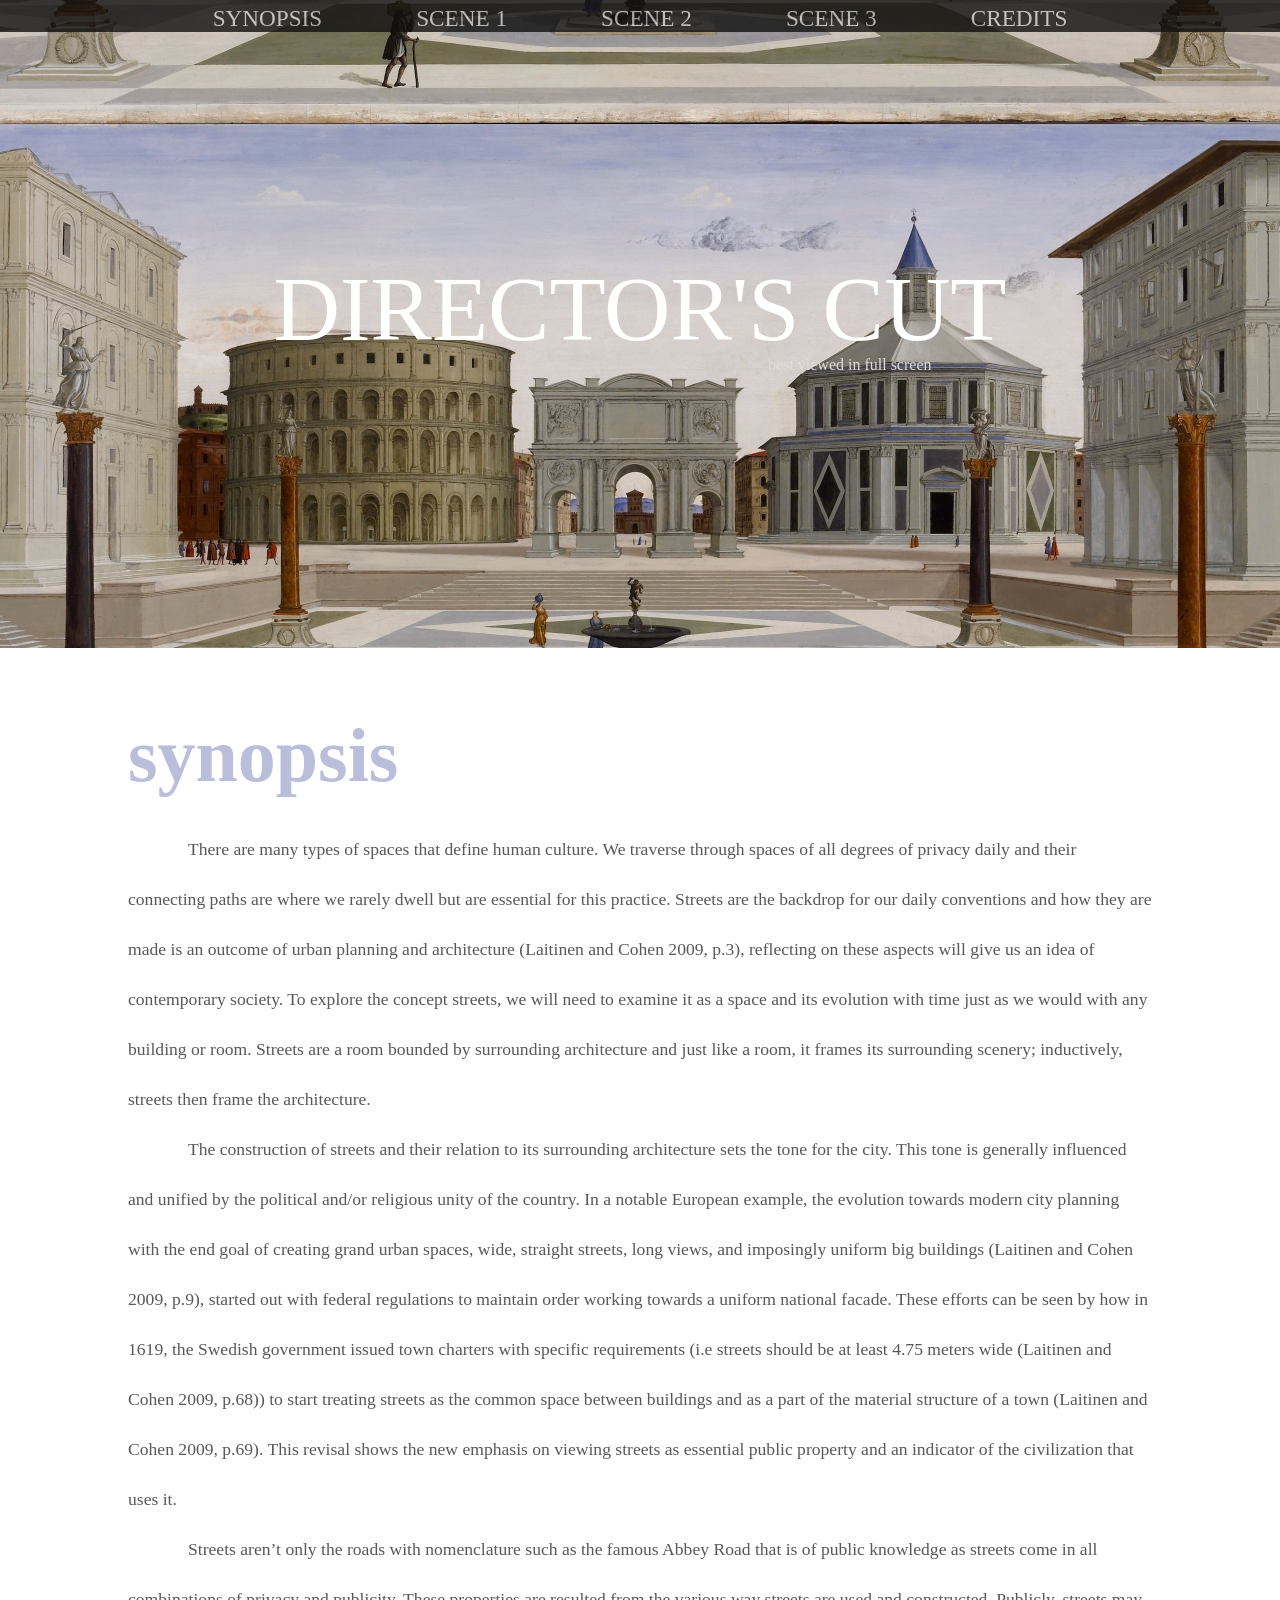
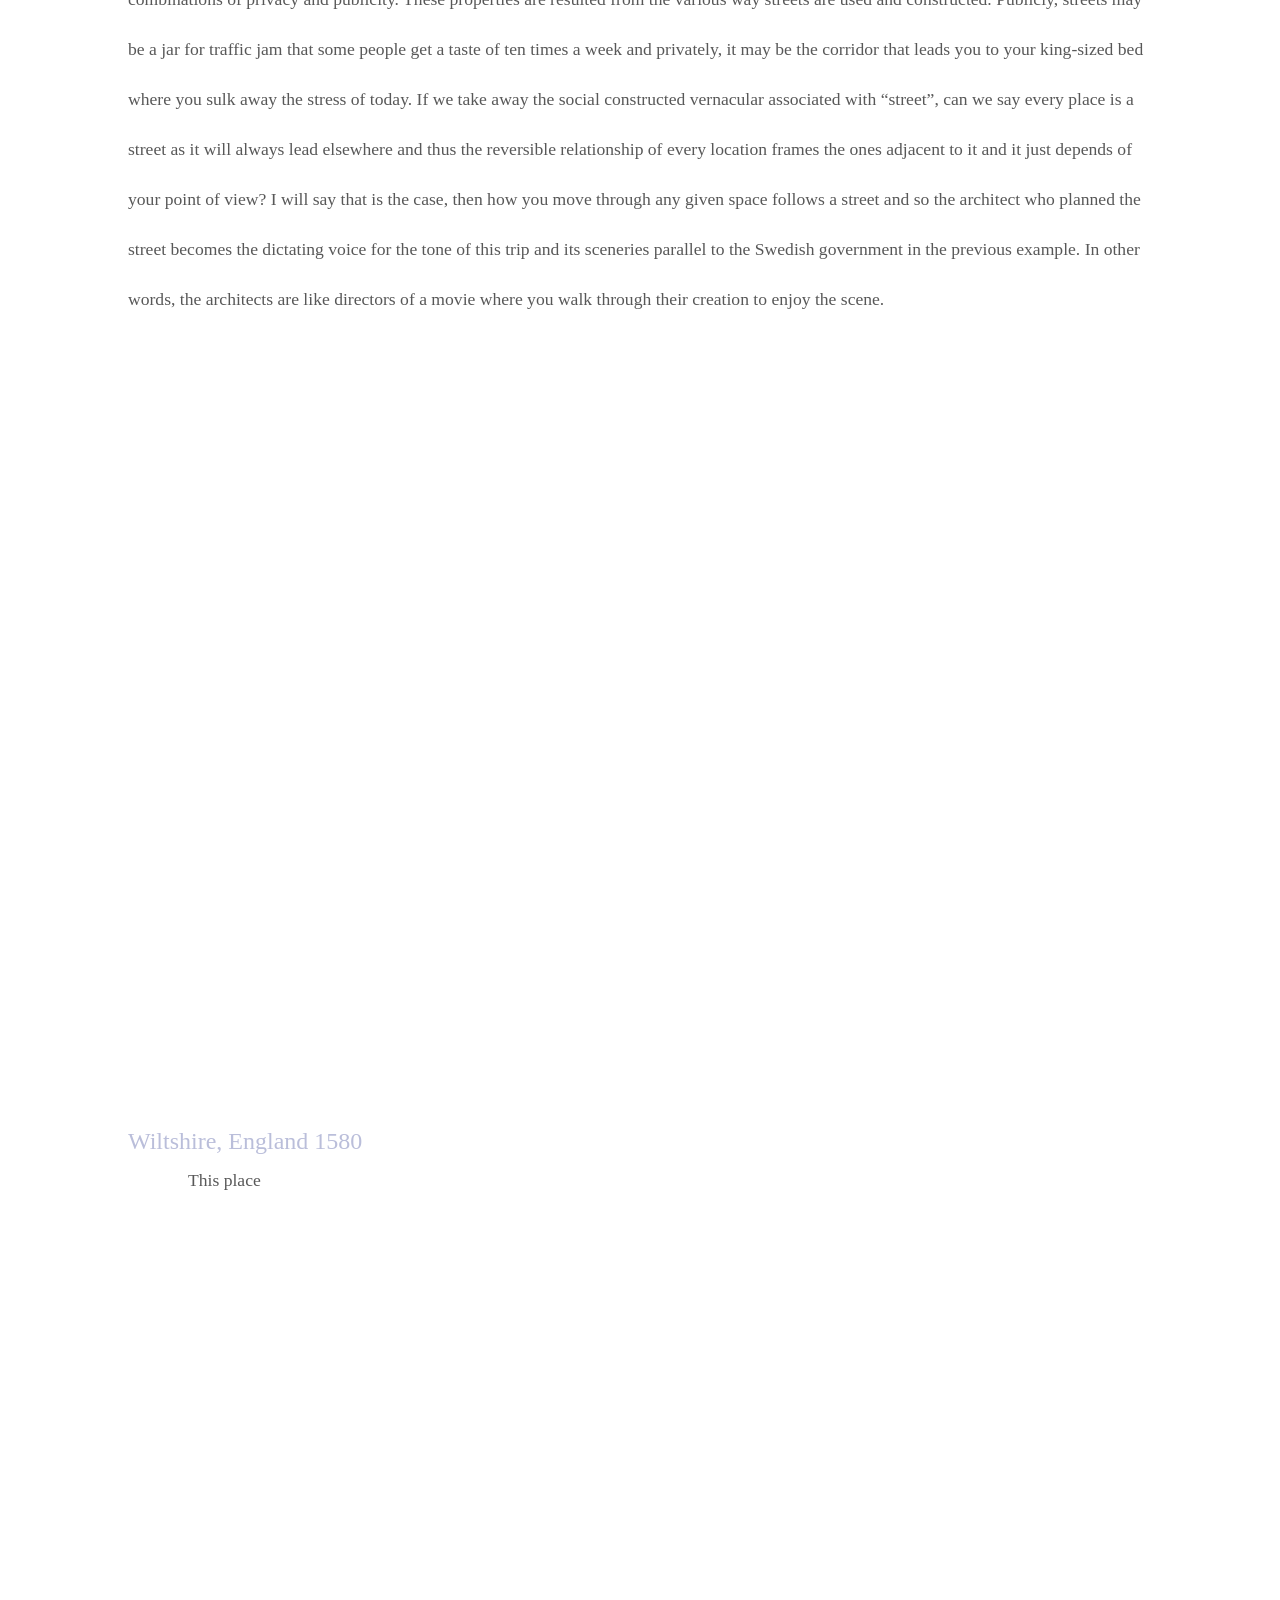
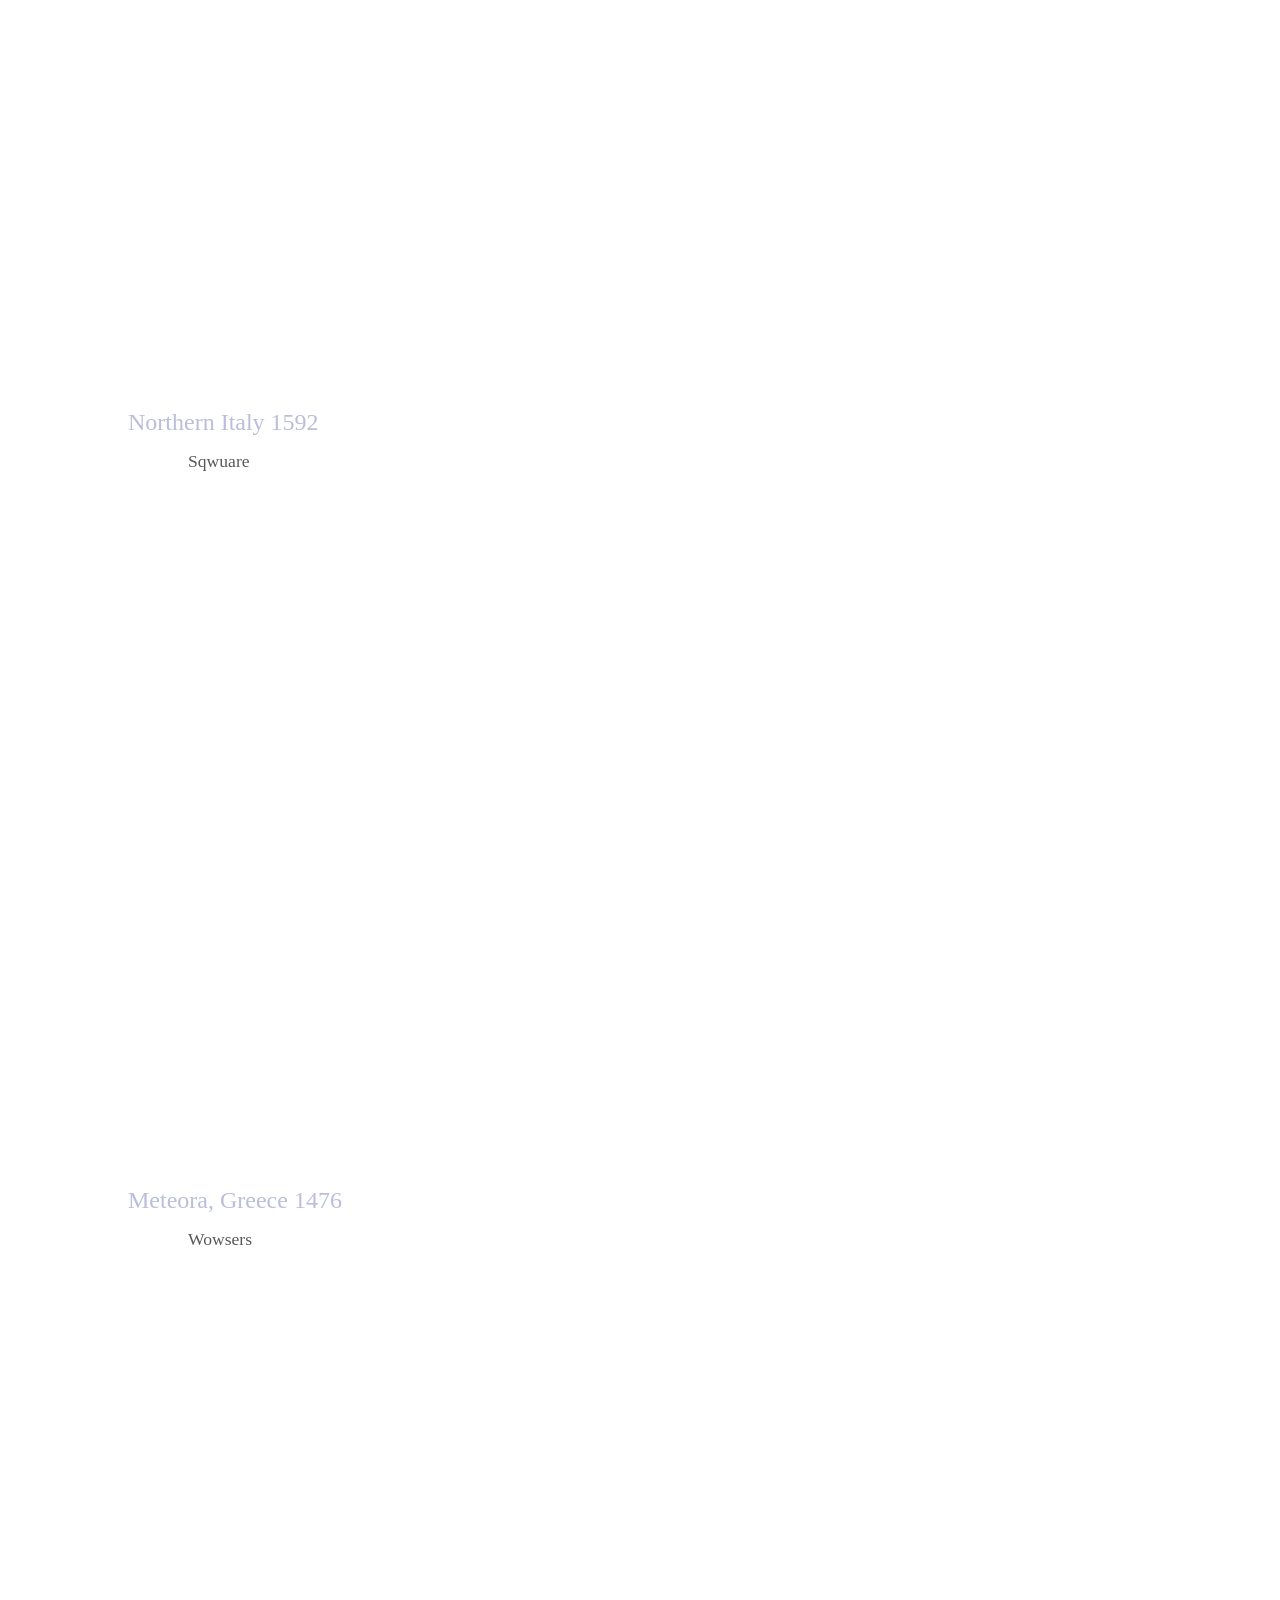
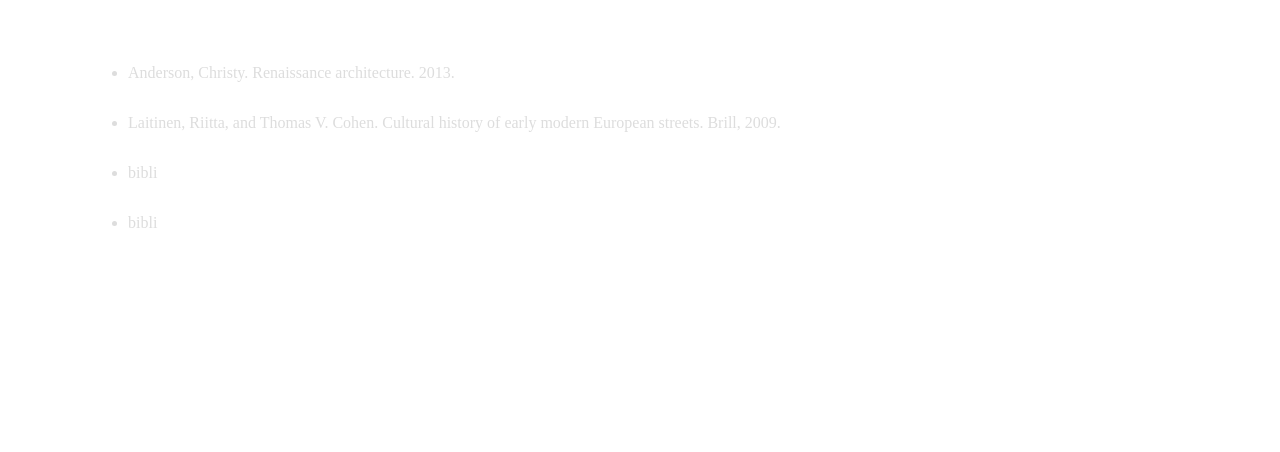
==== index.html @ 39300da4 "name change" ====
<!doctype html>

<html lang="en">
    <head>
        <title>Stops Along The Way</title>
        
        <meta charset="utf-8">
        <meta name="description" content="A look at the paths renaissance people walked.">
        <meta name="author" content="Yida Zhang">
        <link rel="stylesheet" href="nika.css">
            
    </head>
    
    
    <body>
        
        <div id="stops">
            <nav id="main_nav">
                <ul>
                    <li><a href="#about">synopsis</a></li>
                    <li><a href="#longleat">scene 1</a></li>
                    <li><a href="#rotonda">scene 2</a></li>
                    <li><a href="#holy">scene 3</a></li>
                    <li><a href="#bib">credits</a></li>
                </ul>
            </nav>
            <section class = "parallax">
                <div class="parallax-inner">
                    
                    <div class ="box">
                    <div class="hov">
                    <p5>Director's cut<br />yida zhang</p5>
                    </div>
                    </div>
                   
                    <p3>best viewed in full screen</p3>
                </div>
            </section>
            <div id="about">
                <h2 class="header">synopsis</h2>
                <p>There are many types of spaces that define human culture. We traverse through spaces of all degrees of privacy daily and their connecting paths are where we rarely dwell but are essential for this practice. Streets are the backdrop for our daily conventions and how they are made is an outcome of urban planning and architecture (Laitinen and Cohen 2009, p.3), reflecting on these aspects will give us an idea of contemporary society. To explore the concept streets, we will need to examine it as a space and its evolution with time just as we would with any building or room. Streets are a room bounded by surrounding architecture and just like a room, it frames its surrounding scenery; inductively, streets then frame the architecture. </p><p>The construction of streets and their relation to its surrounding architecture sets the tone for the city. This tone is generally influenced and unified by the political and/or religious unity of the country. In a notable European example, the evolution towards modern city planning with the end goal of creating grand urban spaces, wide, straight streets, long views, and imposingly uniform big buildings (Laitinen and Cohen 2009, p.9), started out with federal regulations to maintain order working towards a uniform national facade. These efforts can be seen by how in 1619, the Swedish government issued town charters with specific requirements (i.e streets should be at least 4.75 meters wide (Laitinen and Cohen 2009, p.68)) to start treating streets as the common space between buildings and as a part of the material structure of a town (Laitinen and Cohen 2009, p.69). This revisal shows the new emphasis on viewing streets as essential public property and an indicator of the civilization that uses it. </p><p>Streets aren’t only the roads with nomenclature such as the famous Abbey Road that is of public knowledge as streets come in all combinations of privacy and publicity. These properties are resulted from the various way streets are used and constructed. Publicly, streets may be a jar for traffic jam that some people get a taste of ten times a week and privately, it may be the corridor that leads you to your king-sized bed where you sulk away the stress of today. If we take away the social constructed vernacular associated with “street”, can we say every place is a street as it will always lead elsewhere and thus the reversible relationship of every location frames the ones adjacent to it and it just depends of your point of view? I will say that is the case, then how you move through any given space follows a street and so the architect who planned the street becomes the dictating voice for the tone of this trip and its sceneries parallel to the Swedish government in the previous example. In other words, the architects are like directors of a movie where you walk through their creation to enjoy the scene. </p>
            </div>
            
            <div id="longleat">
                <section class = "parallax2">
                    <div class="parallax-inner2">
                        
                        <h3>Longleat House</h3>
                    </div>
                </section>
                <div class="longleat">
                    <p2>Wiltshire, England 1580</p2>
                    <p>This place</p>
                    </div>
            </div>
            
            <div id="rotonda">
            <section class = "parallax3">
                <div class="parallax-inner3">
                    
                    <h5>Villa Capra La Rotanda</h5>
                </div>
            </section>
            <div class="rotonda">
                <p2>Northern Italy 1592</p2>
                <p>Sqwuare</p>
                </div>
            </div>
            
            <div id="holy">
                <section class = "parallax4">
                    <div class="parallax-inner4">
                        
                        <h4>Monastery of the Holy Trinity</h4>
                    </div>
                </section>
                <div class="holy">
                <p2>Meteora, Greece 1476</p2>
                <p>Wowsers</p>
                </div>
            </div>
            
            <div id="bib">
            <section class = "parallax5">
                <div class="parallax-inner5">
                    <nav id="bibb">
                    <ul>
                        <li>Anderson, Christy. Renaissance architecture. 2013.</li>
                        <li>Laitinen, Riitta, and Thomas V. Cohen. Cultural history of early modern European streets. Brill, 2009.</li>
                        <li>bibli</li>
                        <li>bibli</li>
                    </ul>
                    </nav>
                    <h6>Bibliography</h6>
                </div>
            </section>
            </div>
            
        </div>
        <script src="js/scripts.js"></script>
    </body>
</html>
---- nika.css ----
*{
    margin:0;
    padding: 0;
    border:0;
}

#main_nav {
    position: fixed;
    text-align:center;
    width: 100%;
}

#main_nav ul{
    width: 100%;
    background-color: #111111;
    opacity: 0.8;
    list-style: none;
    text-align:center;
    padding-top: 5px;
}

#main_nav li{
    display:inline-block;
}

#main_nav a {
    opacity: 0.75;
    font-size: 145%;
    padding: 13px 45px;
    text-align:center;
    text-transform: uppercase;
    width:150px;
    margin: 0 auto 0 auto;
    text-decoration: none;
    color: #FFFFFF;

}

#main_nav a:hover {
    opacity: 1;
    color:#FF0000;
    transition: background-color 0.5s ease;
}
body {
    font-family:"Futura";

}

/*---p---*/
p, p2 {
    padding-left:10%;
    font-size: 150%;
    text-decoration: none;
    font-family:"verdana";
}

p, #bib {
    color: #585858;
    line-height: 50px;
}
p{
    padding-right: 10%;
    font-size: 110%;
    text-indent: 60px;
}
p2{
    color: #BABEDA;
    font-family: "futura";
}
p3{
    position: absolute;
    margin-left: 60%;
    font-family: "verdana";
    color: #DDD;
}

p5{
    text-transform:uppercase;
    font-size:575%;
    color: #FFFFFF;
    letter-spacing:1%;
}


/*---h---*/
h2, h3, h4, h5, h6 {
    padding: 5% 0 2% 10%;
    text-align:left;
    font-size:475%;
    color: #FFFFFF;
    text-transform:lowercase;
    letter-spacing:1%;
    
}
h2{
    color: #BABEDA;
}
h6{
    color: #FFF;
}

/*---body---*/

.longleat, .rotonda, .holy{
    padding-bottom: 10%;
    padding-top: 3%;
}
#about{
    padding-bottom: 10%;
}

/*---help---*/

.box {
    border-top:18%;
    text-align: center;
    height: 100px;
    overflow:hidden;
    
}
.hov {
    transition: transform .3s ease-in-out;
    
}

.hov:hover{
    transform: translate3d(0px, -50%, 0px);
}


/*---bib---*/
#bibb {
    font-size:100%;
    font-family: "verdana";
    color: #DDD;
}
#bibb ul{
    padding-left: 10%;
}

/*---START PARALLAX---*/

.parallax {
    background: url("roads.jpg") fixed center;
}
.parallax-inner {
    padding-top: 20%;
    padding-bottom: 22.8%;
}
/*---END PARALLAX---*/

/*---START PARALLAX2---*/

.parallax2 {
    background: url("long.jpg") fixed center;
}
.parallax-inner2 {
    padding-top: 36%;
}
/*---END PARALLAX2---*/

/*---START PARALLAX3---*/
.parallax3 {
    background: url("rotandax.jpg") fixed center;
}
.parallax-inner3 {
    padding-top: 36%;
}
/*---END PARALLAX3---*/

/*---START PARALLAX4---*/
.parallax4 {
    background: url("holytr.jpg") fixed center;
}
.parallax-inner4 {
    padding-top: 28%;
}
/*---END PARALLAX4---*/

/*---START PARALLAX5---*/

.parallax5 {
    background: url("longleat.jpg") no-repeat fixed center;
    background-size: 100%;
}
.parallax-inner5 {
    padding-top: 20%;
    padding-bottom: 5%;
}
/*---END PARALLAX5---*/
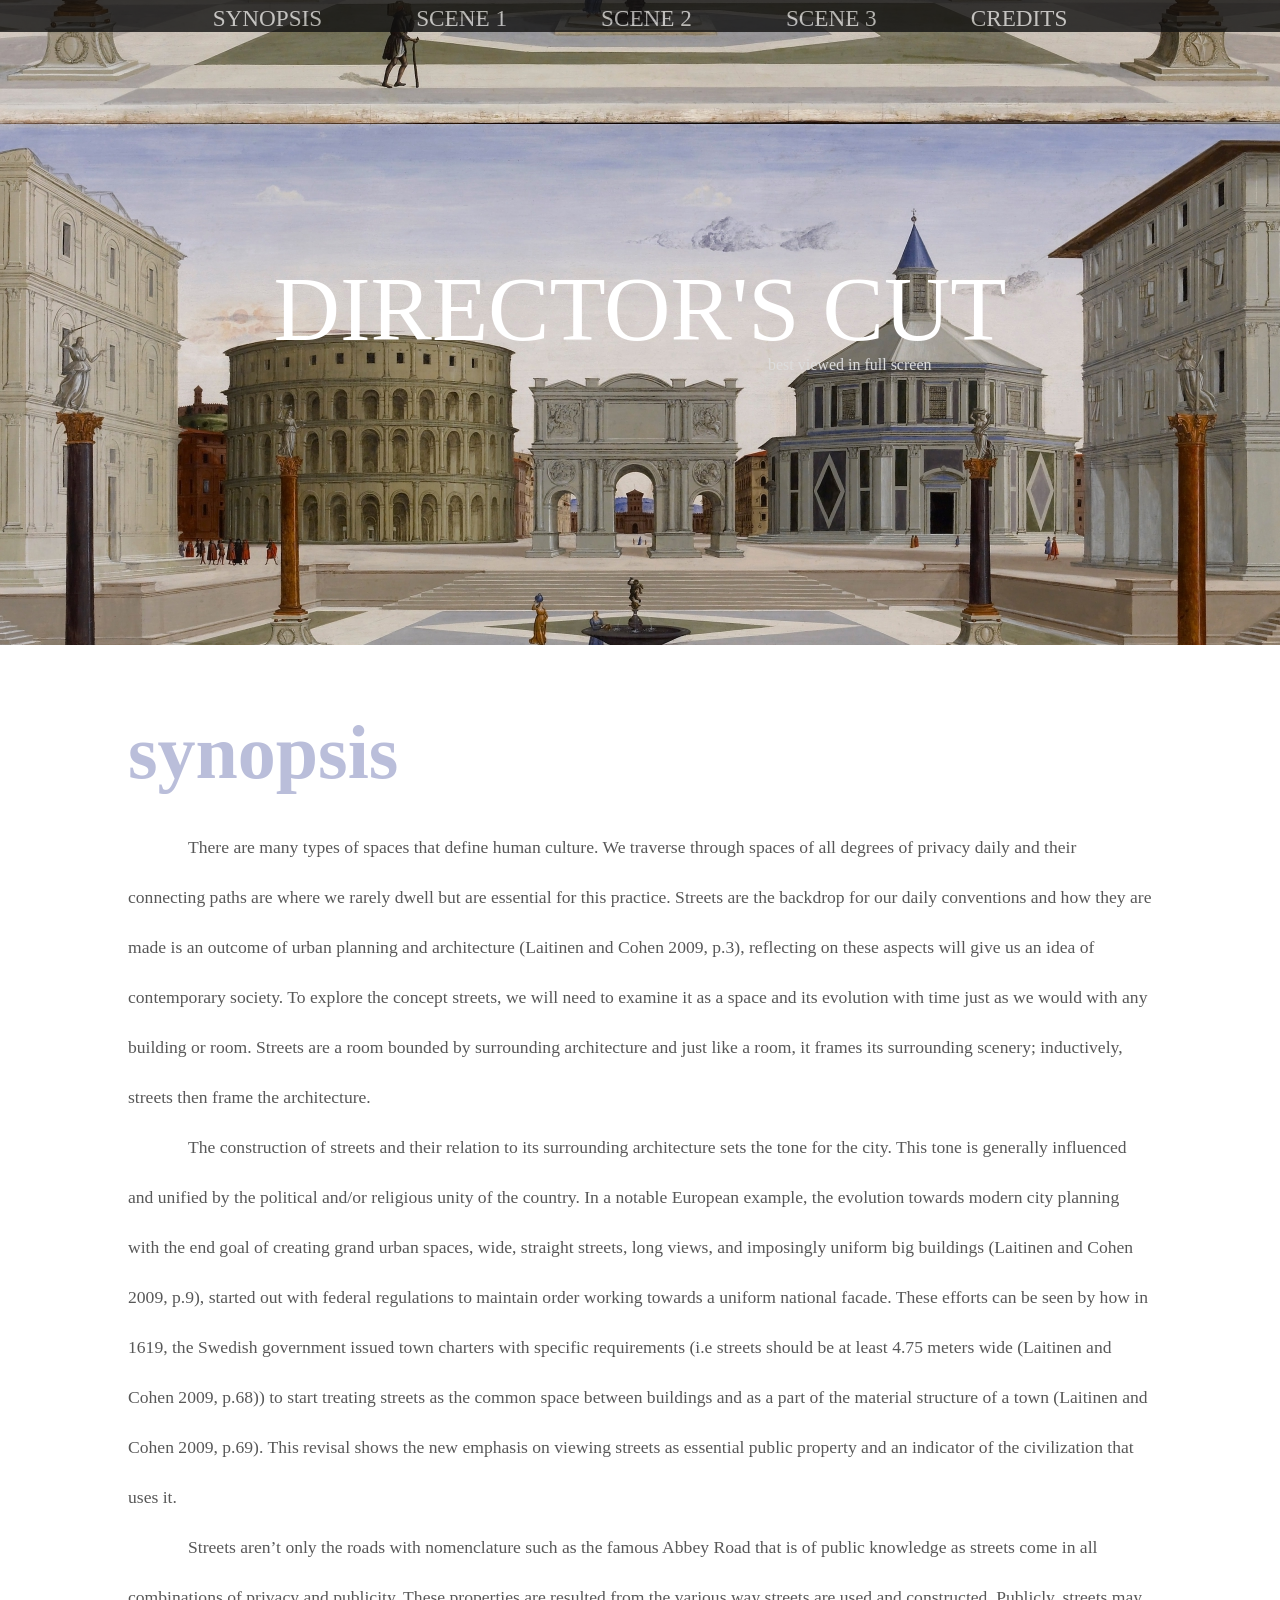
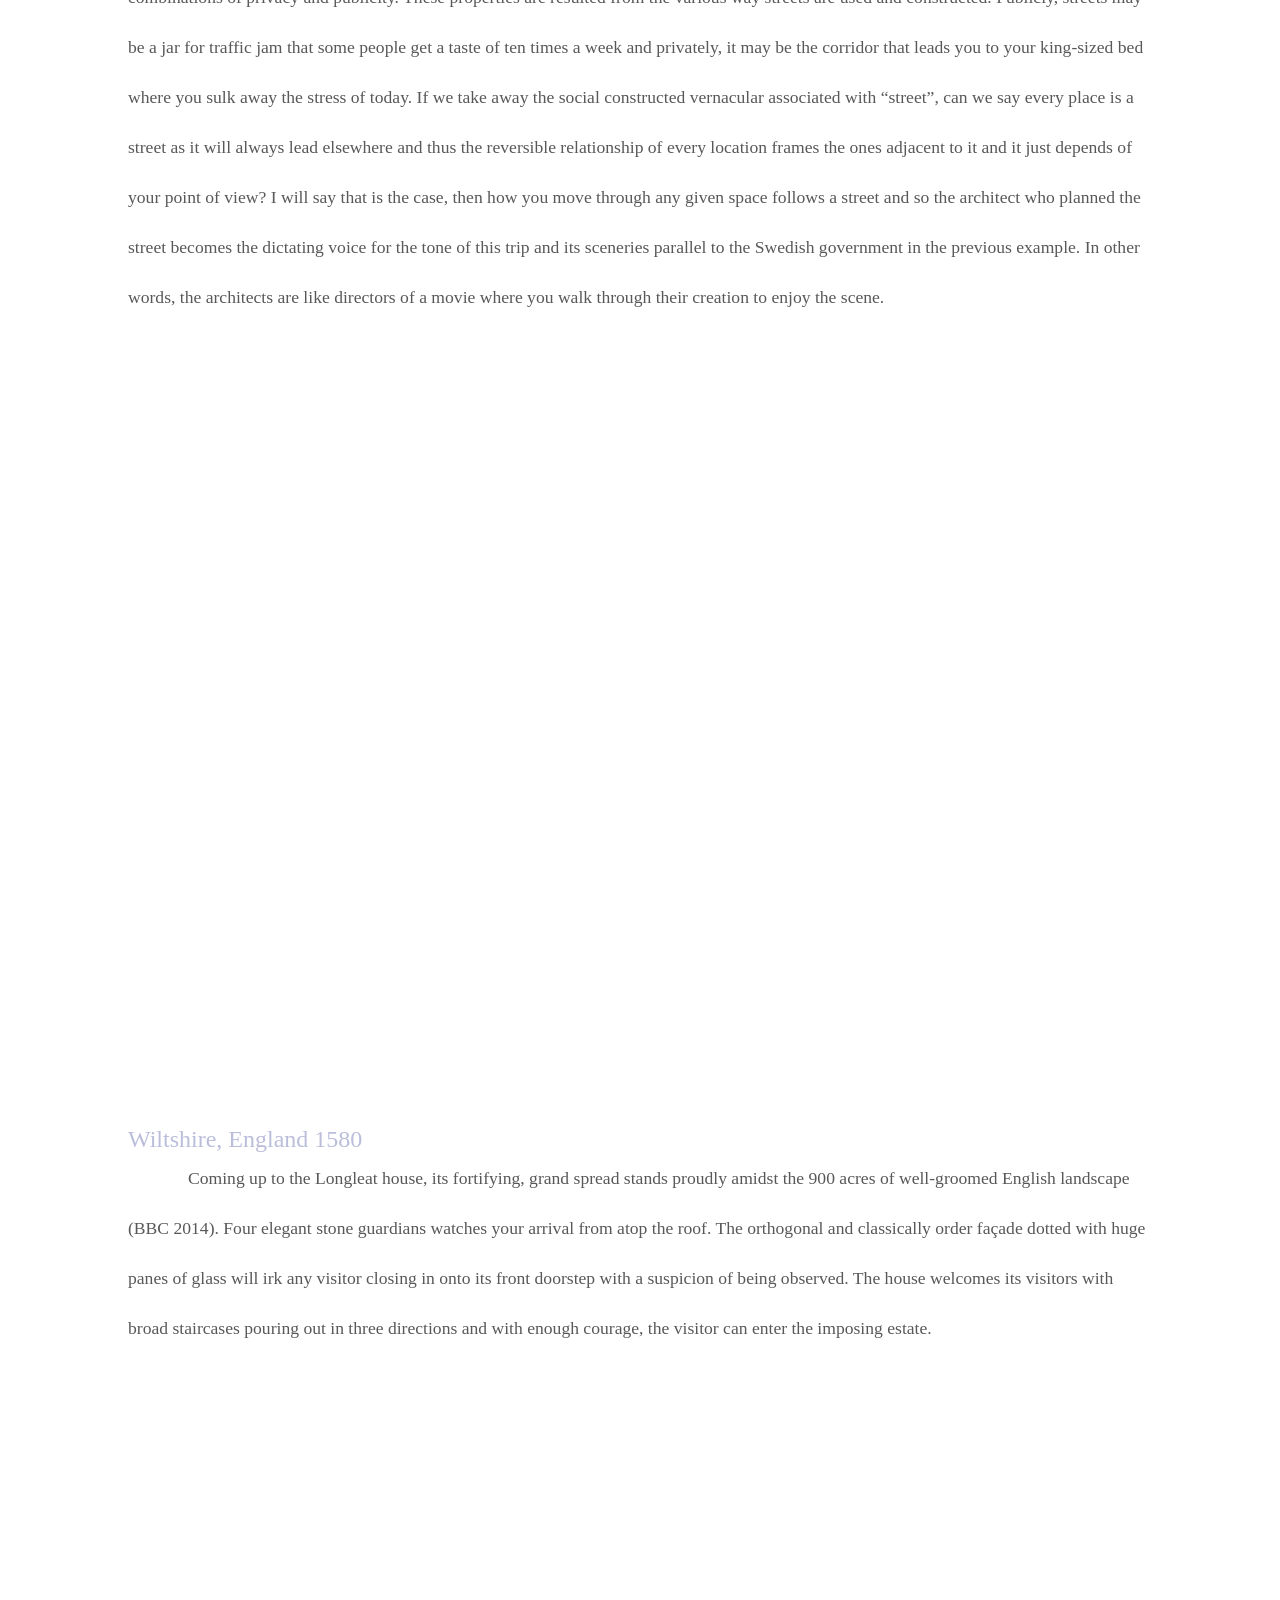
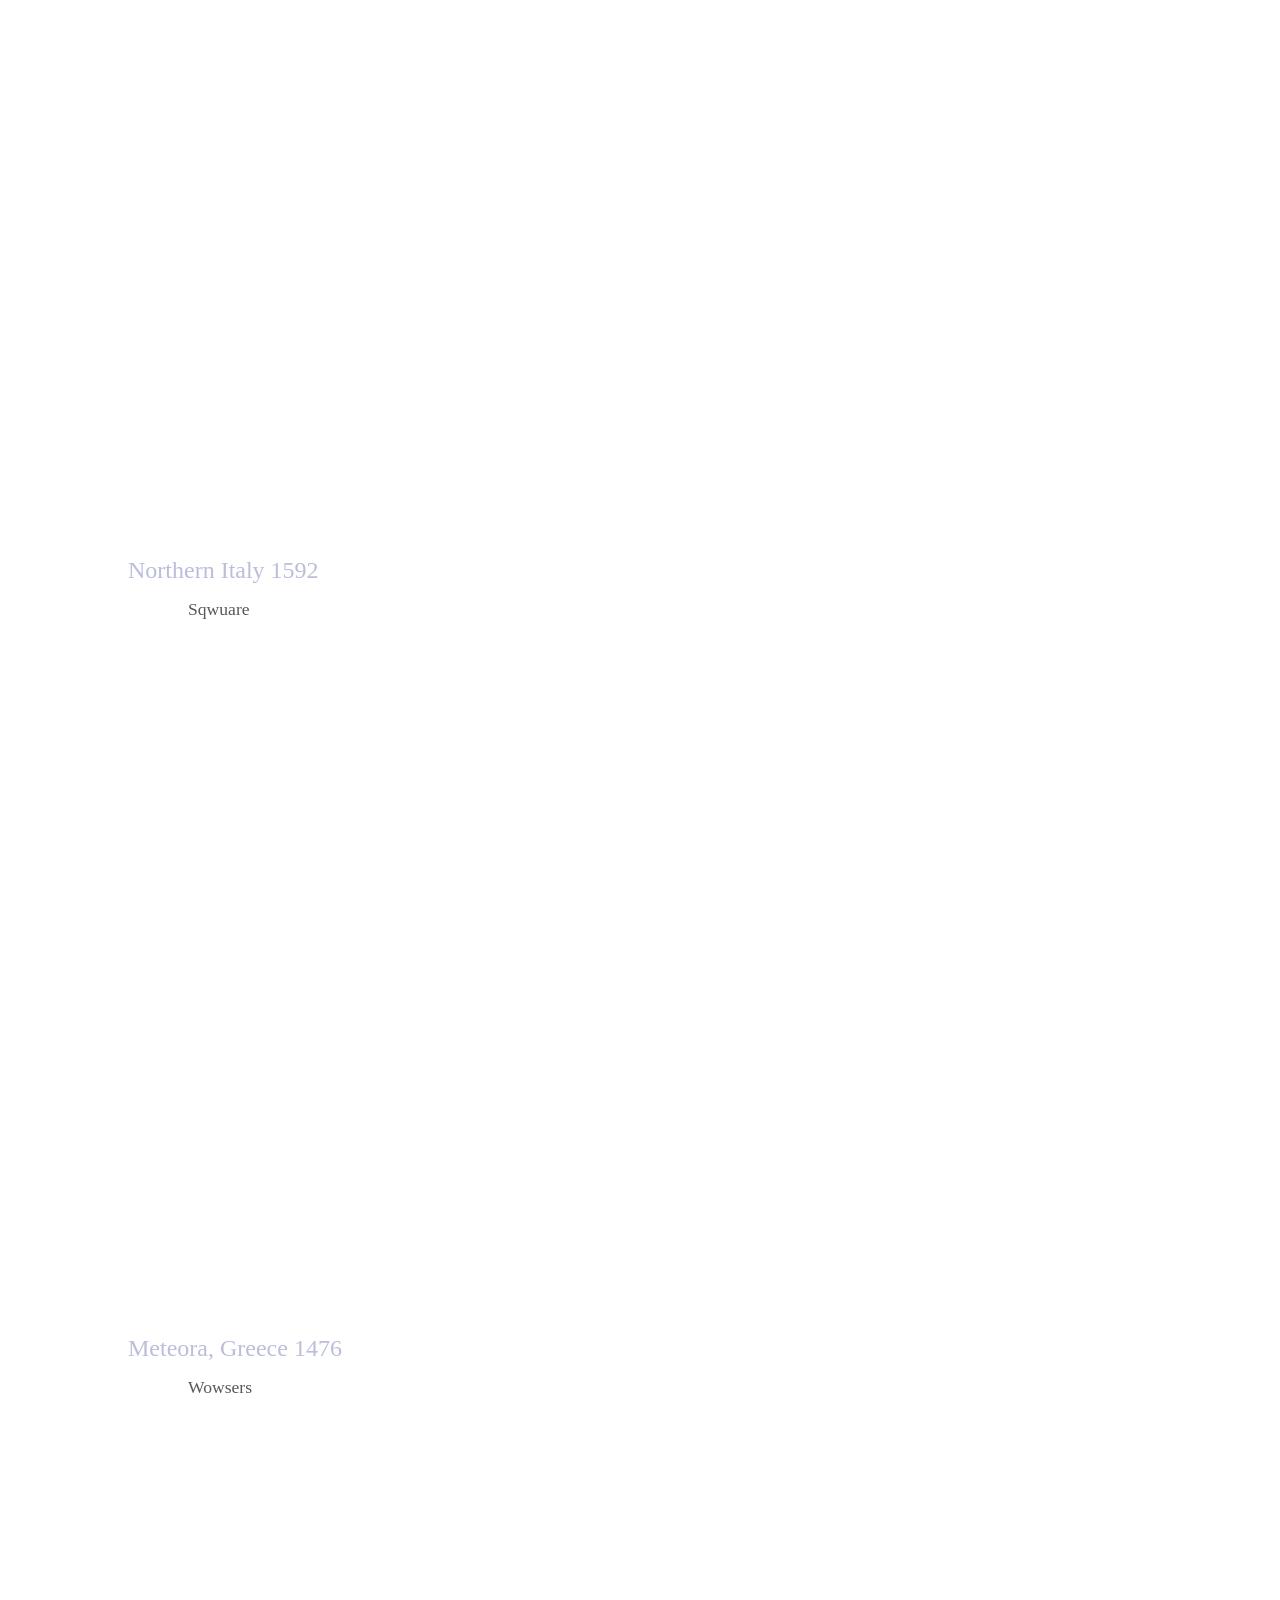
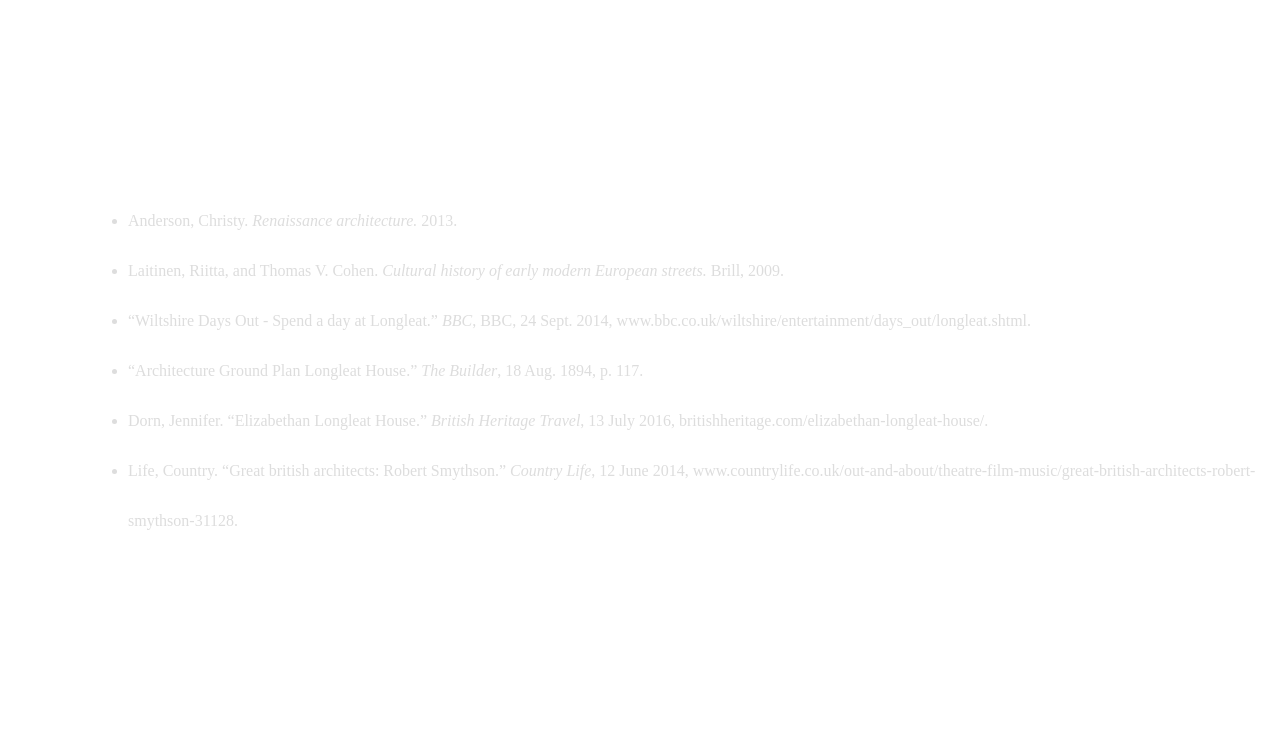
==== commit bea7a721: "saving my work" ====
--- a/index.html
+++ b/index.html
@@ -2,7 +2,7 @@
 
 <html lang="en">
     <head>
-        <title>Stops Along The Way</title>
+        <title>A film</title>
         
         <meta charset="utf-8">
         <meta name="description" content="A look at the paths renaissance people walked.">
@@ -50,7 +50,7 @@
                 </section>
                 <div class="longleat">
                     <p2>Wiltshire, England 1580</p2>
-                    <p>This place</p>
+                    <p>Coming up to the Longleat house, its fortifying, grand spread stands proudly amidst the 900 acres of well-groomed English landscape (BBC 2014). Four elegant stone guardians watches your arrival from atop the roof. The orthogonal and classically order façade dotted with huge panes of glass will irk any visitor closing in onto its front doorstep with a suspicion of being observed. The house welcomes its visitors with broad staircases pouring out in three directions and with enough courage, the visitor can enter the imposing estate.</p>
                     </div>
             </div>
             
@@ -85,10 +85,12 @@
                 <div class="parallax-inner5">
                     <nav id="bibb">
                     <ul>
-                        <li>Anderson, Christy. Renaissance architecture. 2013.</li>
-                        <li>Laitinen, Riitta, and Thomas V. Cohen. Cultural history of early modern European streets. Brill, 2009.</li>
-                        <li>bibli</li>
-                        <li>bibli</li>
+                        <li>Anderson, Christy. <i>Renaissance architecture.</i> 2013.</li>
+                        <li>Laitinen, Riitta, and Thomas V. Cohen. <i>Cultural history of early modern European streets.</i> Brill, 2009.</li>
+                        <li>“Wiltshire Days Out - Spend a day at Longleat.” <i>BBC</i>, BBC, 24 Sept. 2014, www.bbc.co.uk/wiltshire/entertainment/days_out/longleat.shtml.</li>
+                        <li>“Architecture Ground Plan Longleat House.” <i>The Builder</i>, 18 Aug. 1894, p. 117.</li>
+                        <li>Dorn, Jennifer. “Elizabethan Longleat House.” <i>British Heritage Travel</i>, 13 July 2016, britishheritage.com/elizabethan-longleat-house/.</li>
+                        <li>Life, Country. “Great british architects: Robert Smythson.” <i>Country Life</i>, 12 June 2014, www.countrylife.co.uk/out-and-about/theatre-film-music/great-british-architects-robert-smythson-31128.</li>
                     </ul>
                     </nav>
                     <h6>Bibliography</h6>
--- a/nika.css
+++ b/nika.css
@@ -68,7 +68,6 @@
     font-family: "futura";
 }
 p3{
-    position: absolute;
     margin-left: 60%;
     font-family: "verdana";
     color: #DDD;
@@ -145,7 +144,7 @@
 }
 .parallax-inner {
     padding-top: 20%;
-    padding-bottom: 22.8%;
+    padding-bottom: 21.2%;
 }
 /*---END PARALLAX---*/
 
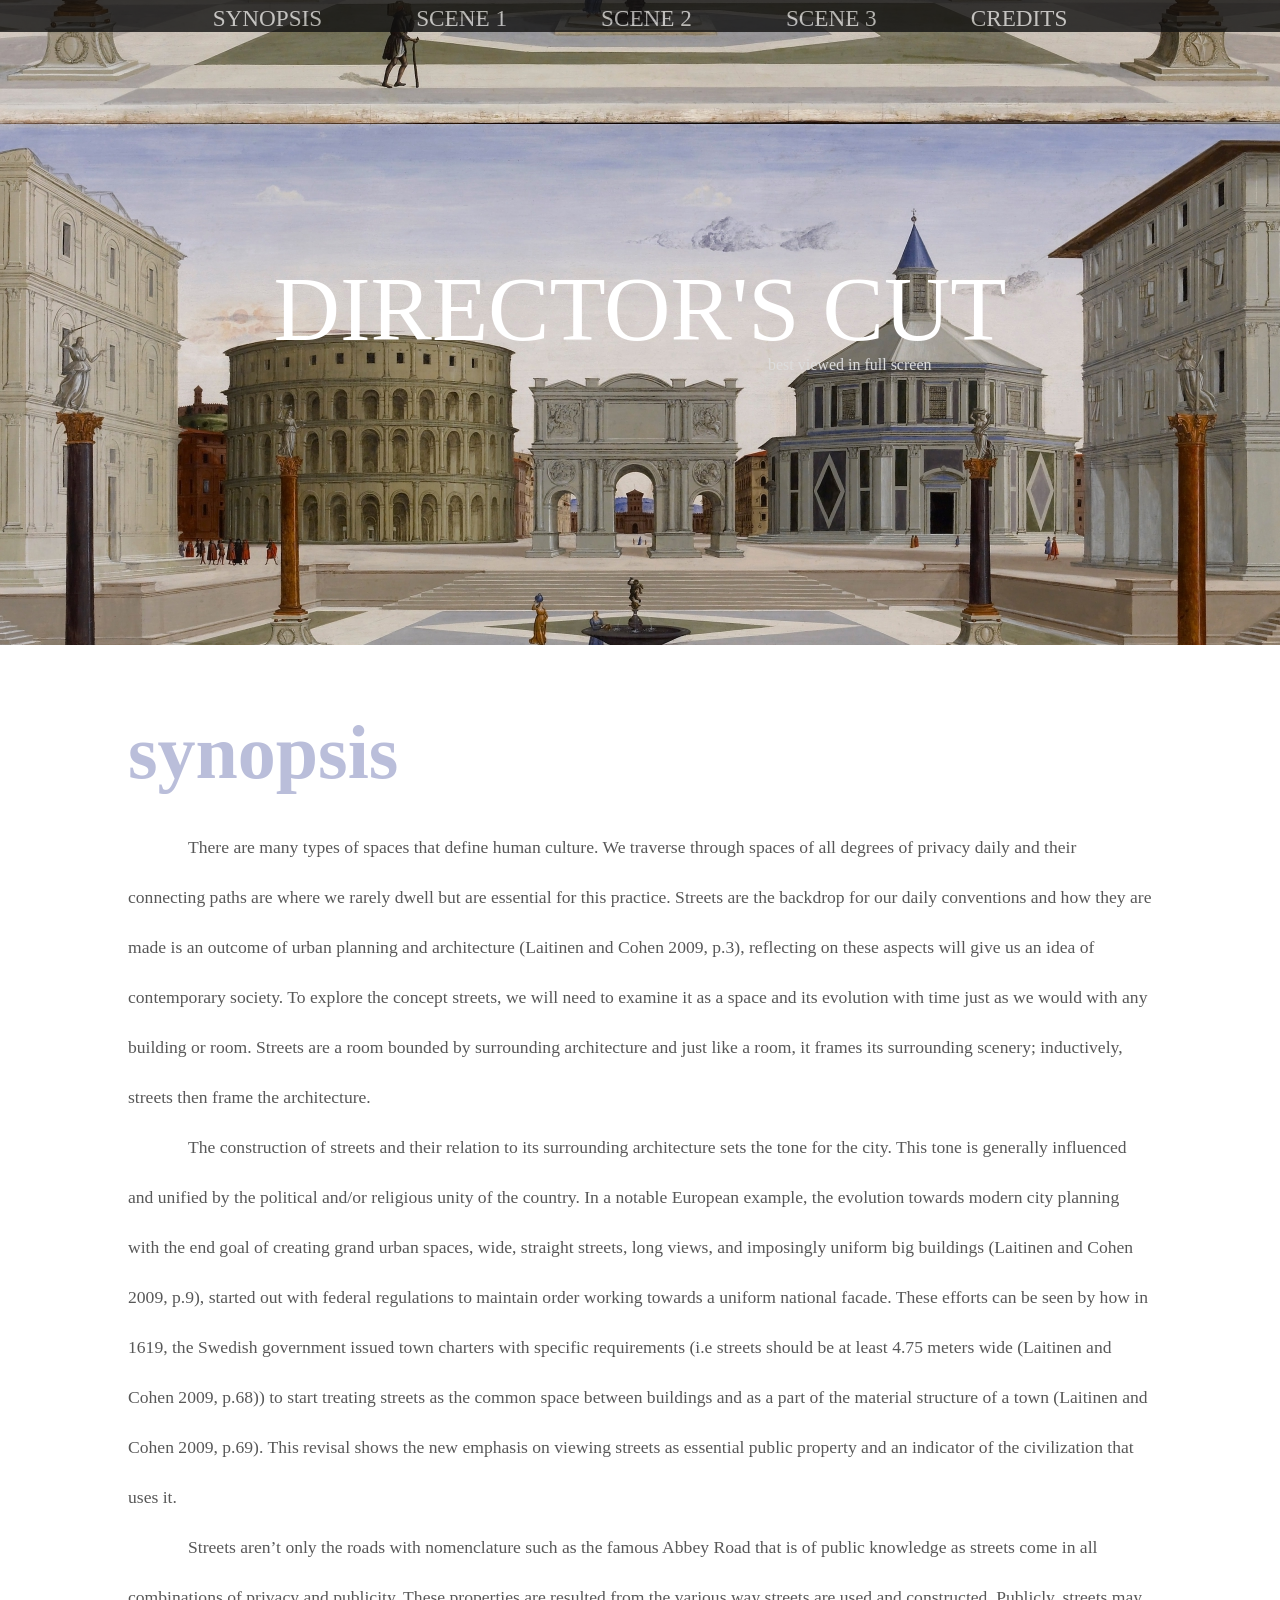
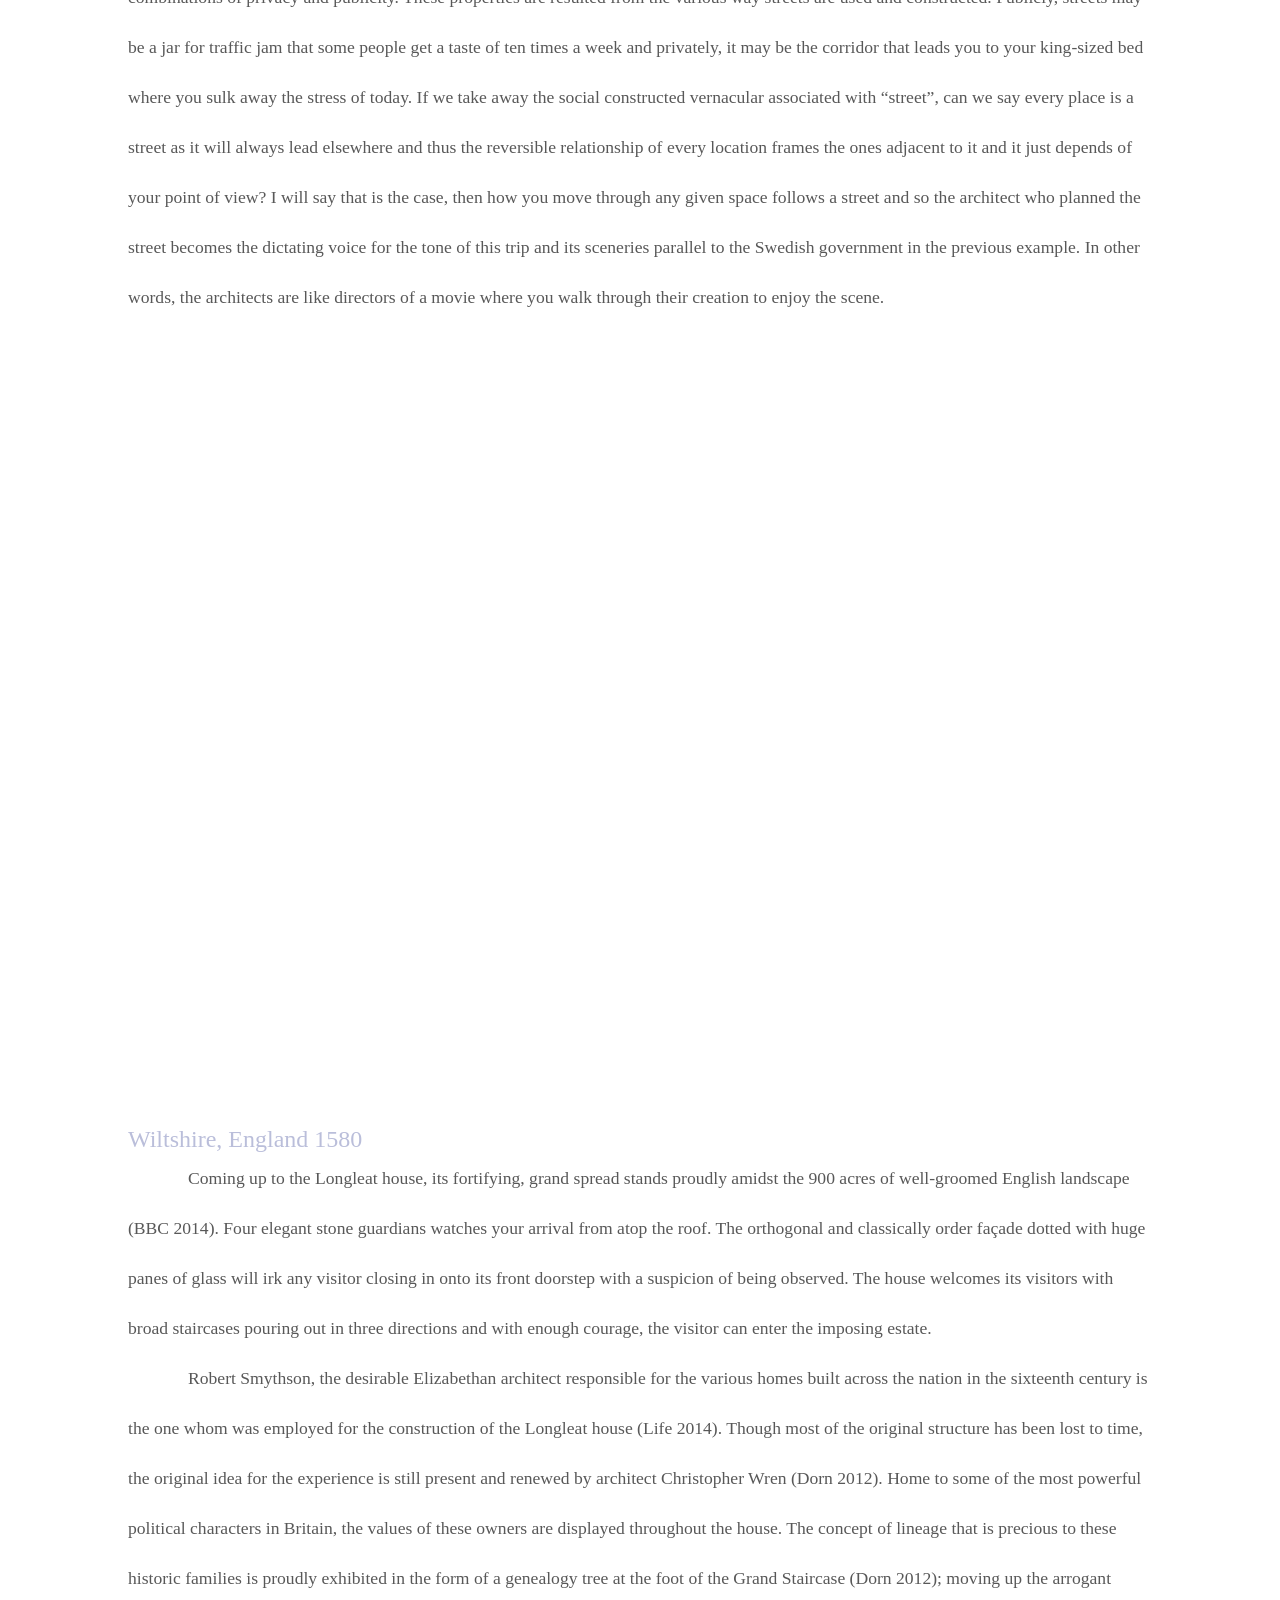
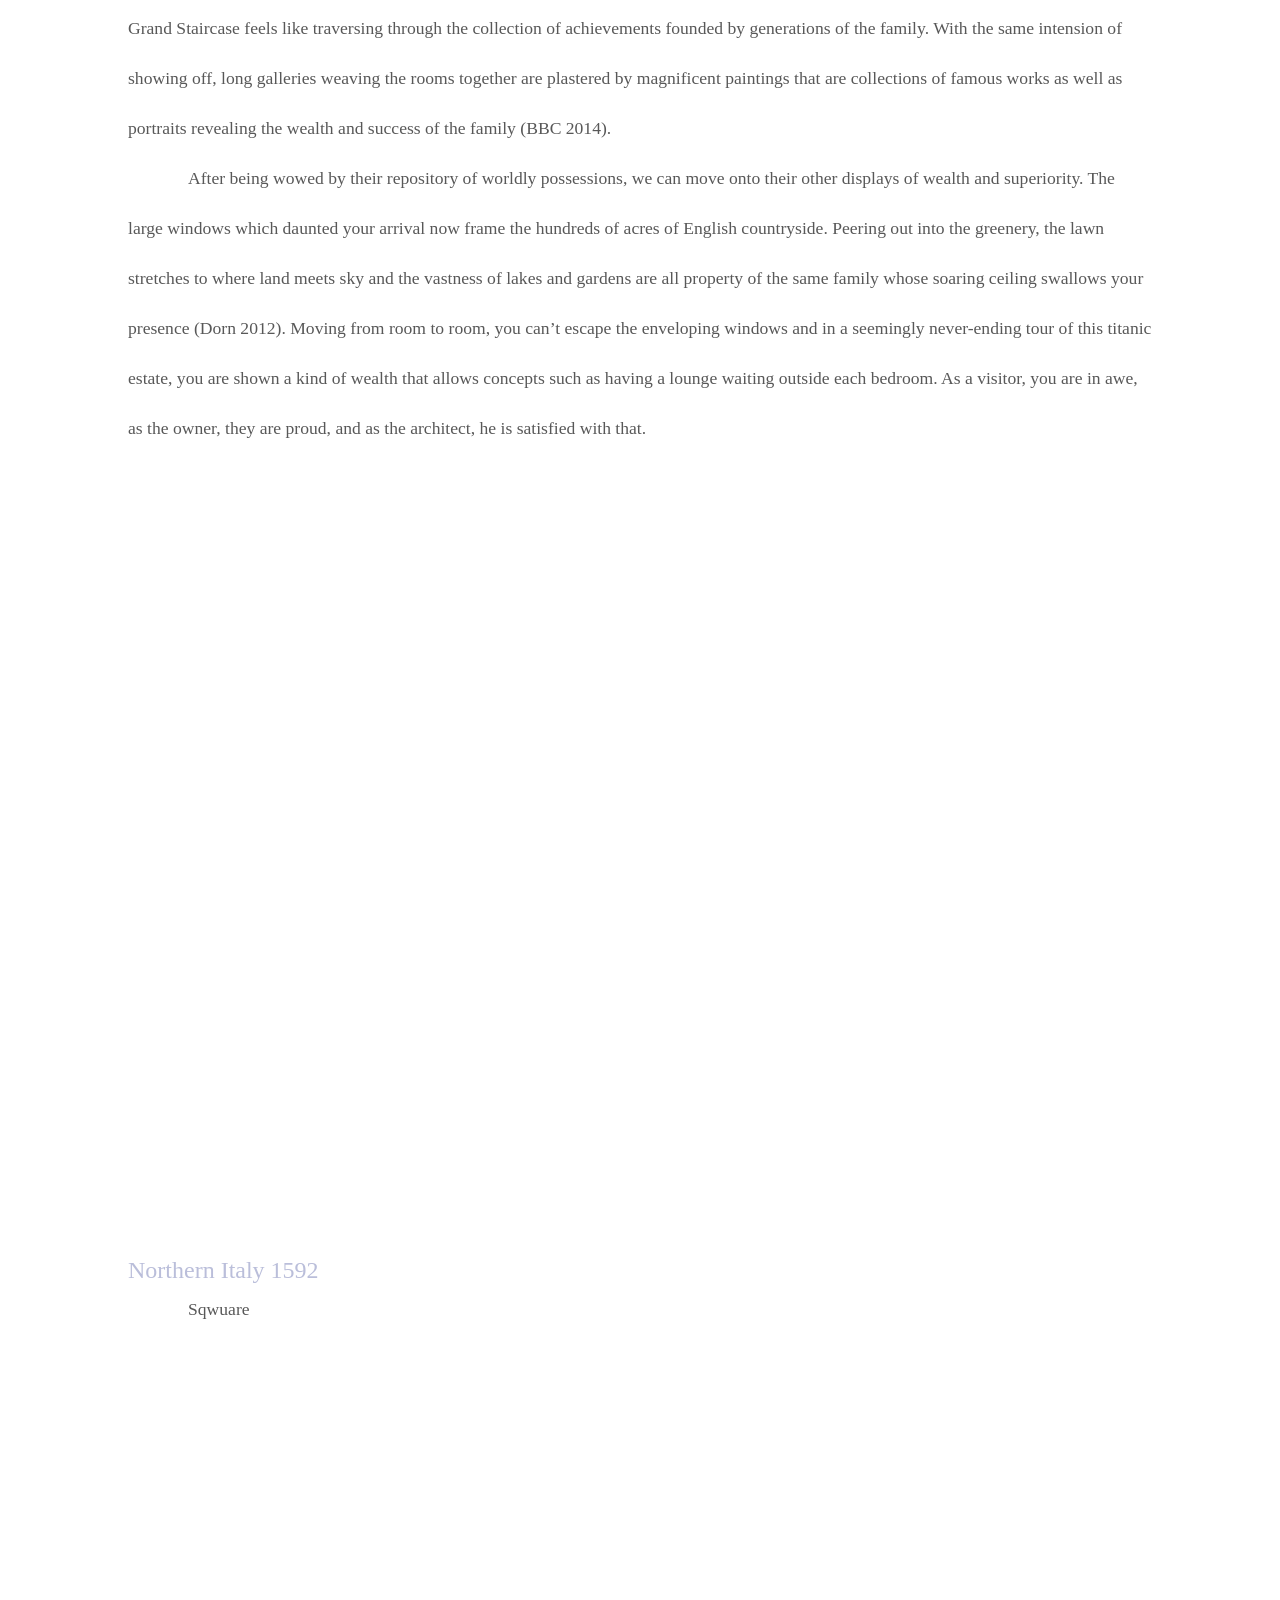
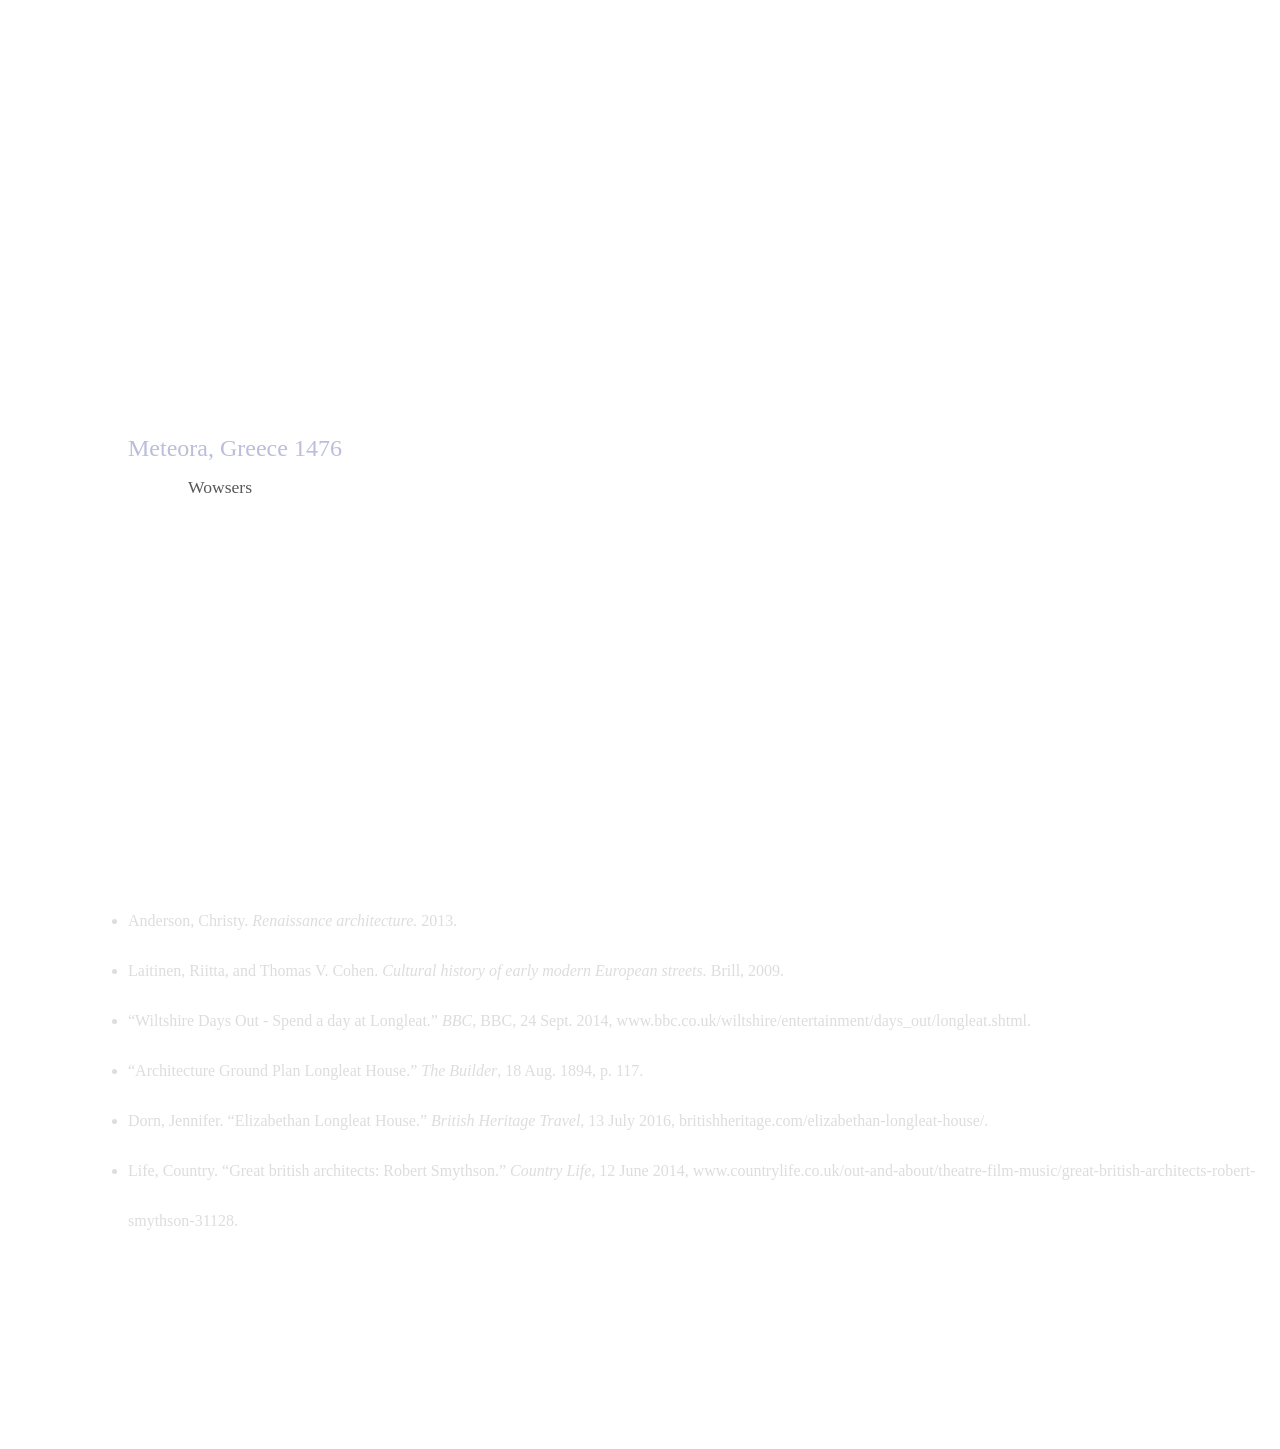
==== commit f477b216: "longleat done" ====
--- a/index.html
+++ b/index.html
@@ -51,6 +51,8 @@
                 <div class="longleat">
                     <p2>Wiltshire, England 1580</p2>
                     <p>Coming up to the Longleat house, its fortifying, grand spread stands proudly amidst the 900 acres of well-groomed English landscape (BBC 2014). Four elegant stone guardians watches your arrival from atop the roof. The orthogonal and classically order façade dotted with huge panes of glass will irk any visitor closing in onto its front doorstep with a suspicion of being observed. The house welcomes its visitors with broad staircases pouring out in three directions and with enough courage, the visitor can enter the imposing estate.</p>
+                    <p>Robert Smythson, the desirable Elizabethan architect responsible for the various homes built across the nation in the sixteenth century is the one whom was employed for the construction of the Longleat house (Life 2014). Though most of the original structure has been lost to time, the original idea for the experience is still present and renewed by architect Christopher Wren (Dorn 2012). Home to some of the most powerful political characters in Britain, the values of these owners are displayed throughout the house. The concept of lineage that is precious to these historic families is proudly exhibited in the form of a genealogy tree at the foot of the Grand Staircase (Dorn 2012); moving up the arrogant Grand Staircase feels like traversing through the collection of achievements founded by generations of the family. With the same intension of showing off, long galleries weaving the rooms together are plastered by magnificent paintings that are collections of famous works as well as portraits revealing the wealth and success of the family (BBC 2014).</p>
+                    <p>After being wowed by their repository of worldly possessions, we can move onto their other displays of wealth and superiority. The large windows which daunted your arrival now frame the hundreds of acres of English countryside. Peering out into the greenery, the lawn stretches to where land meets sky and the vastness of lakes and gardens are all property of the same family whose soaring ceiling swallows your presence (Dorn 2012). Moving from room to room, you can’t escape the enveloping windows and in a seemingly never-ending tour of this titanic estate, you are shown a kind of wealth that allows concepts such as having a lounge waiting outside each bedroom. As a visitor, you are in awe, as the owner, they are proud, and as the architect, he is satisfied with that.</p>
                     </div>
             </div>
             
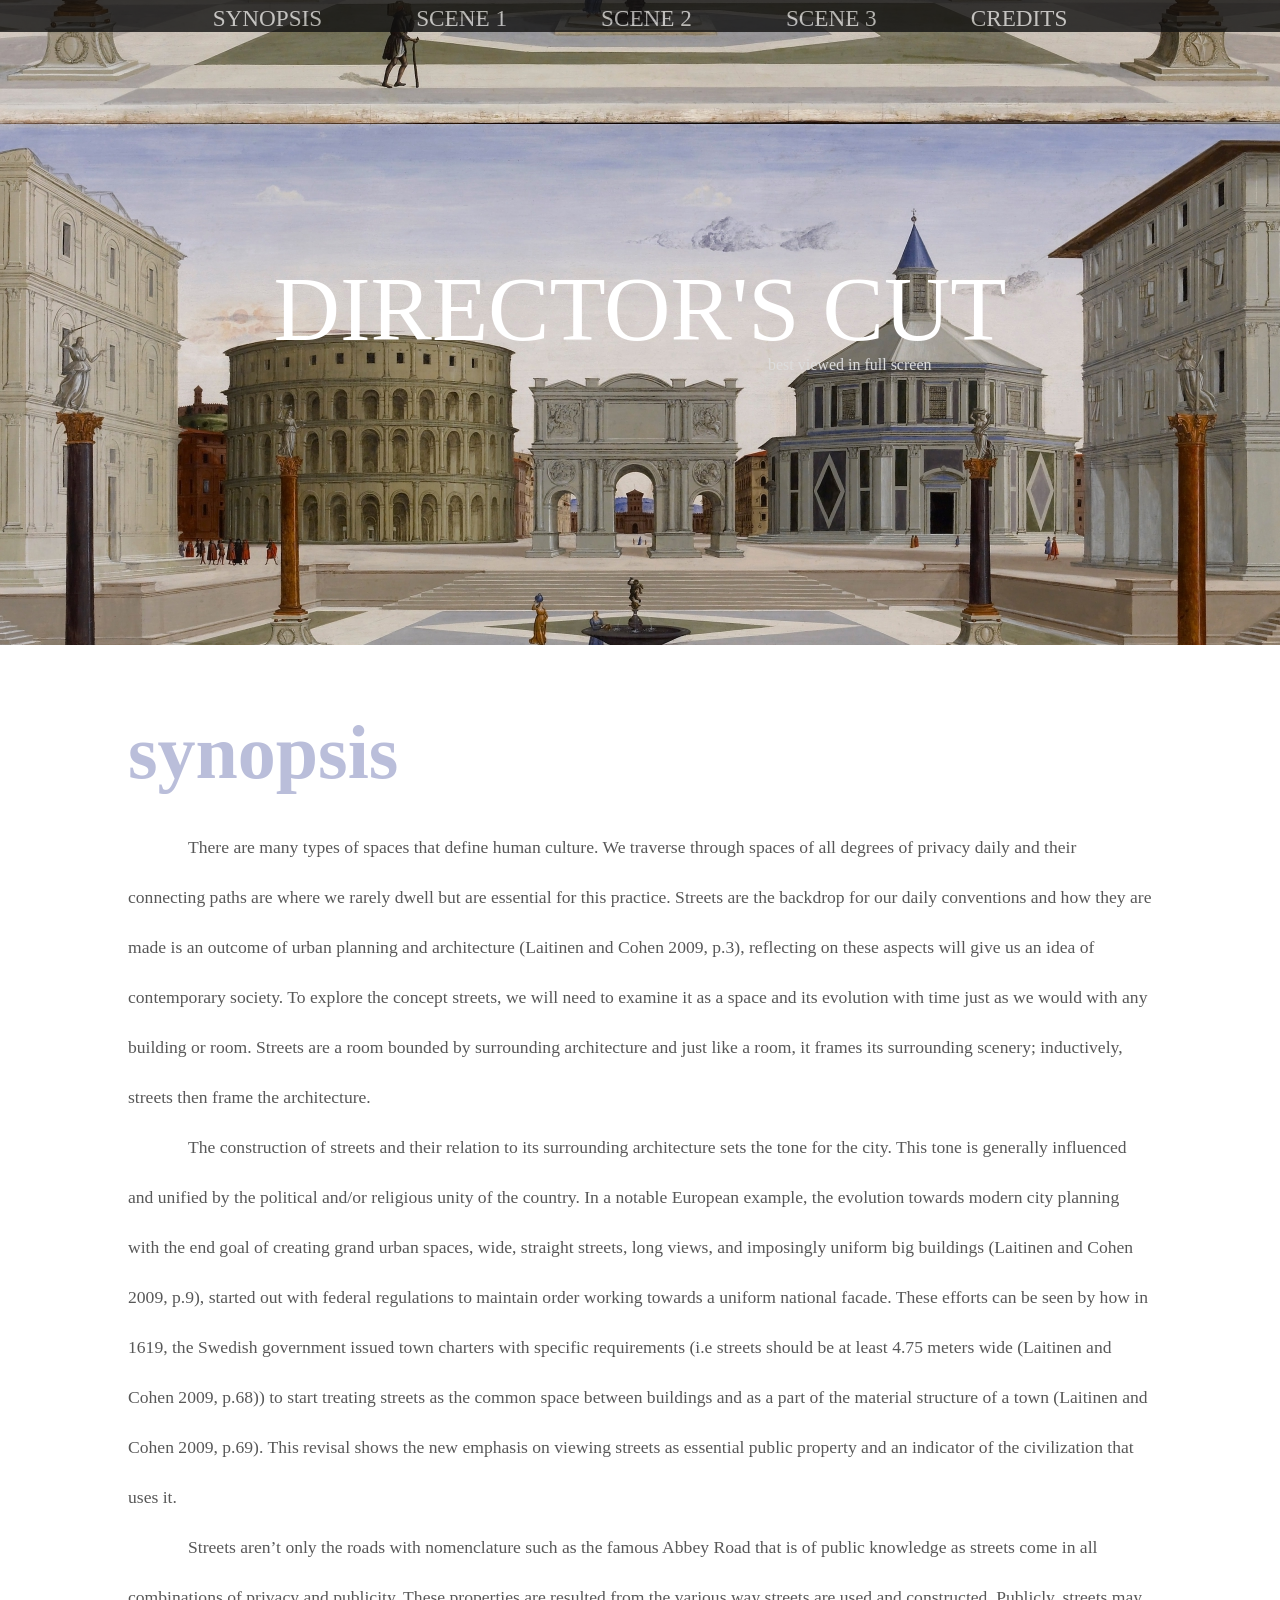
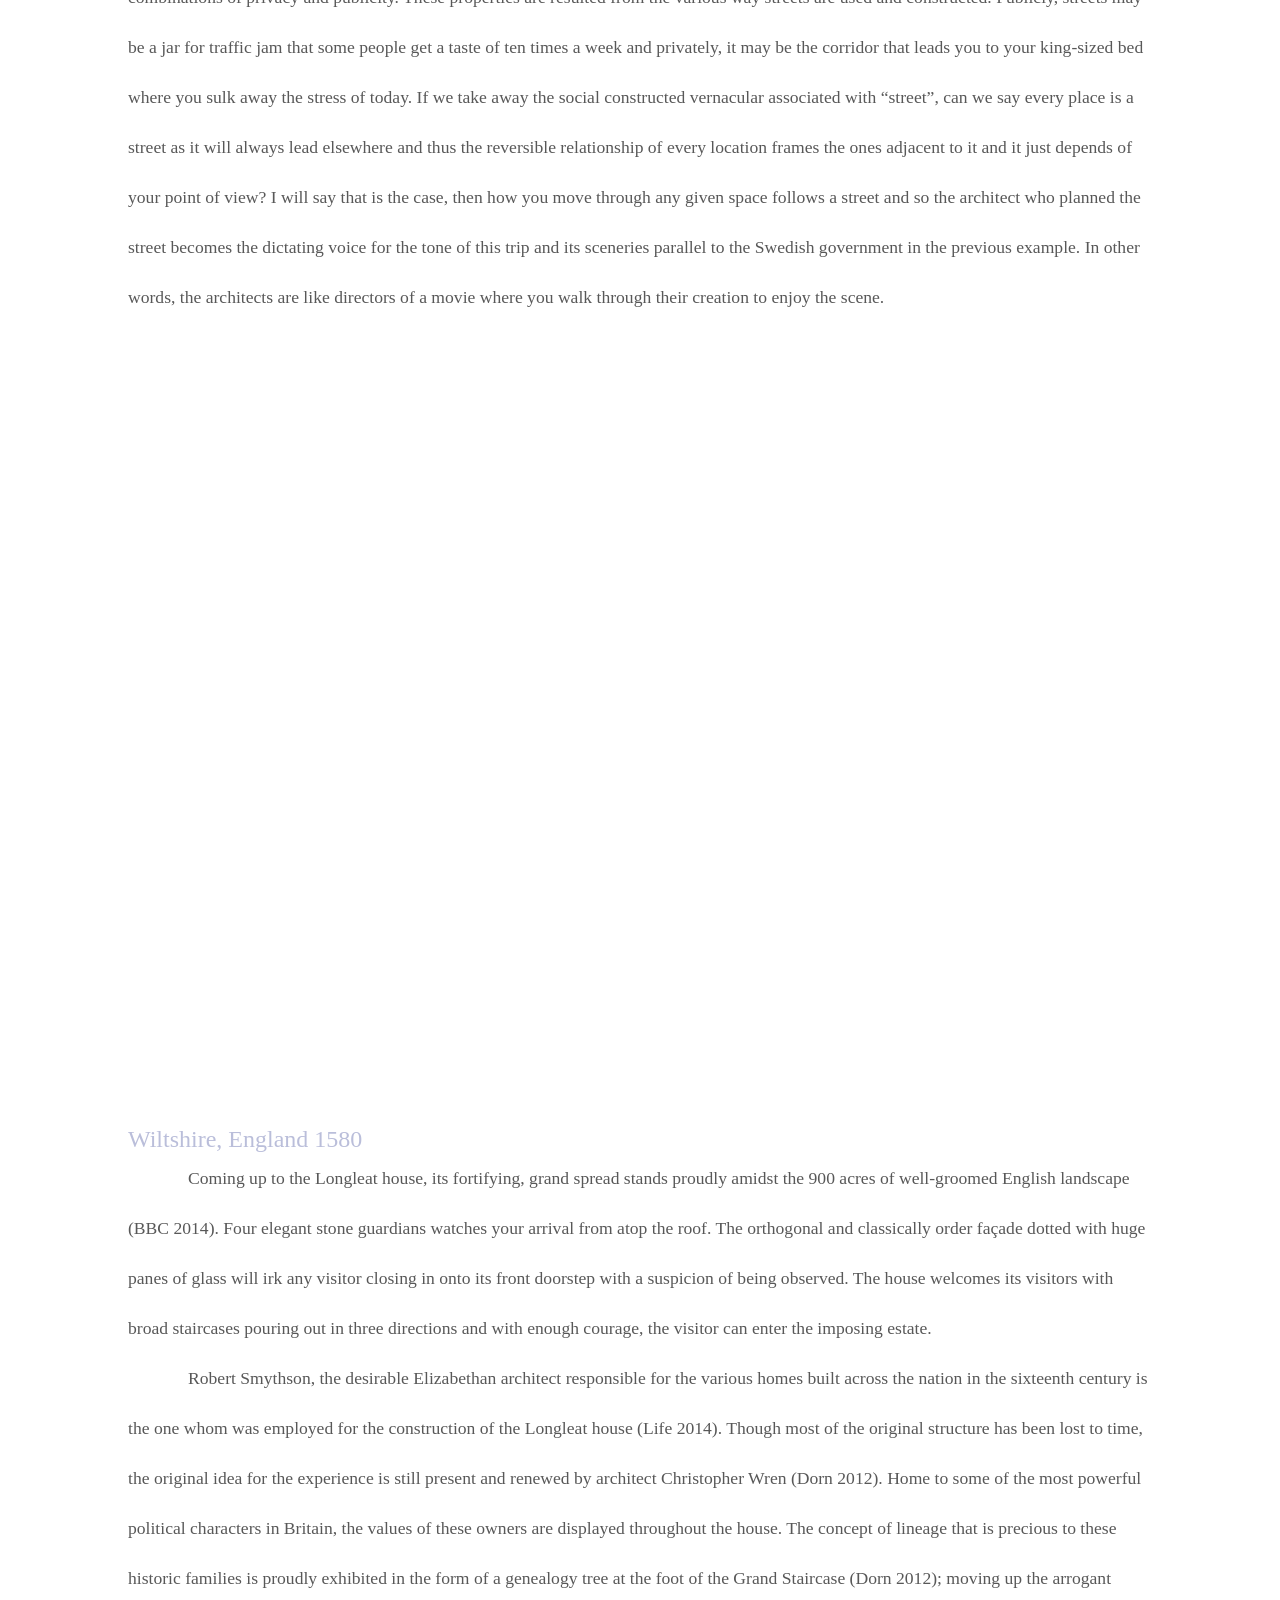
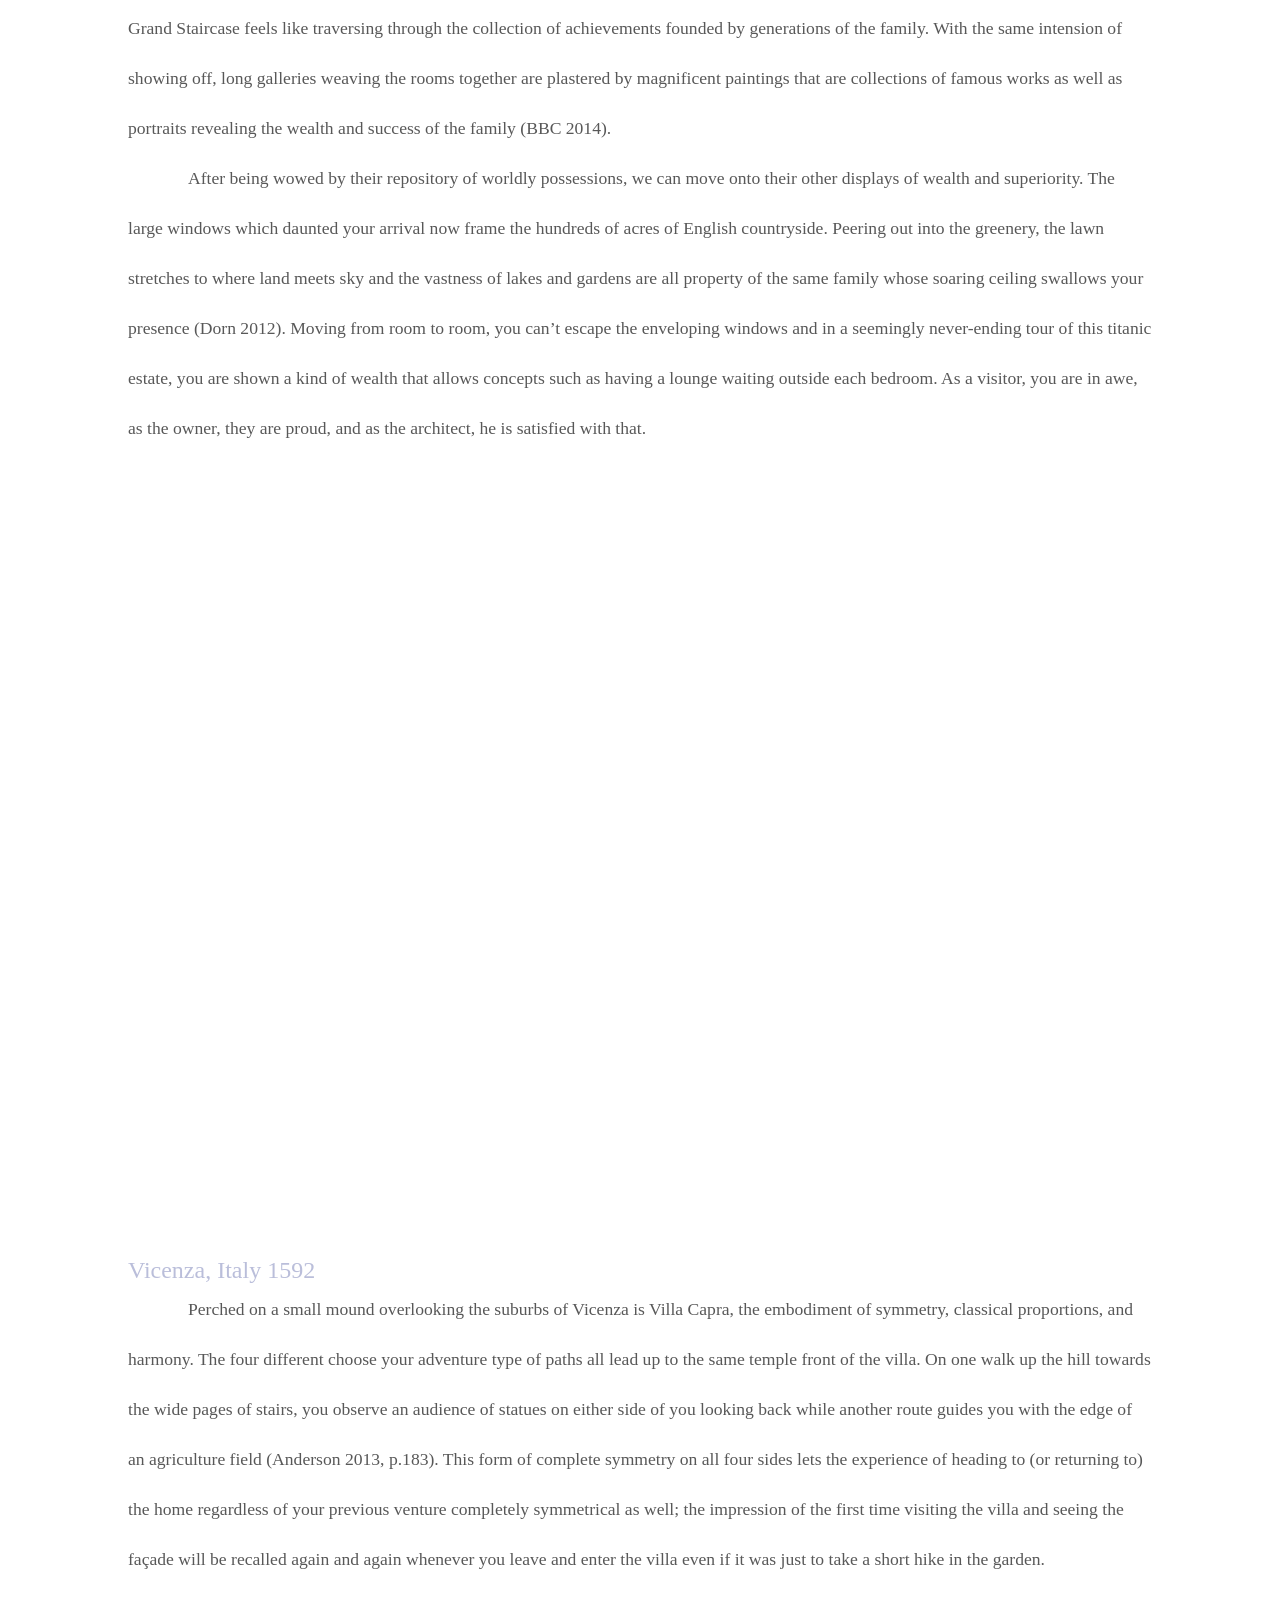
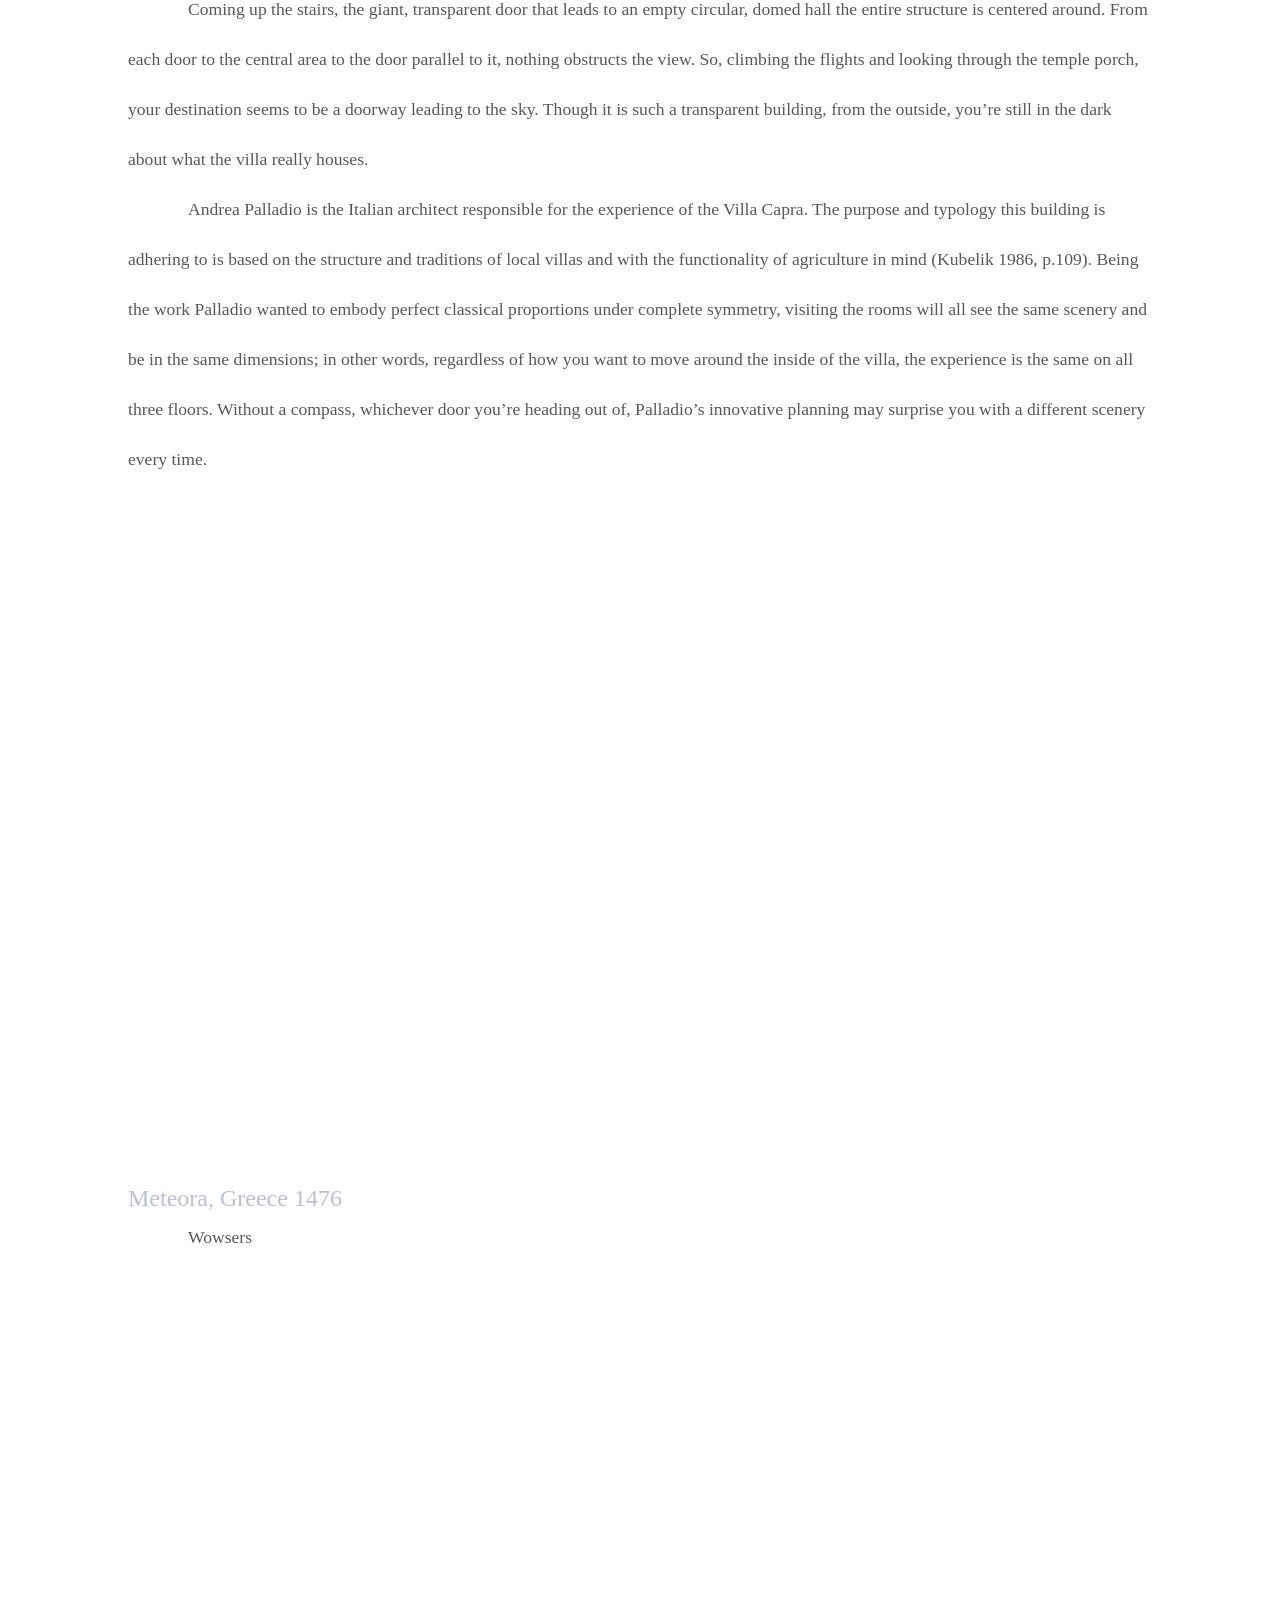
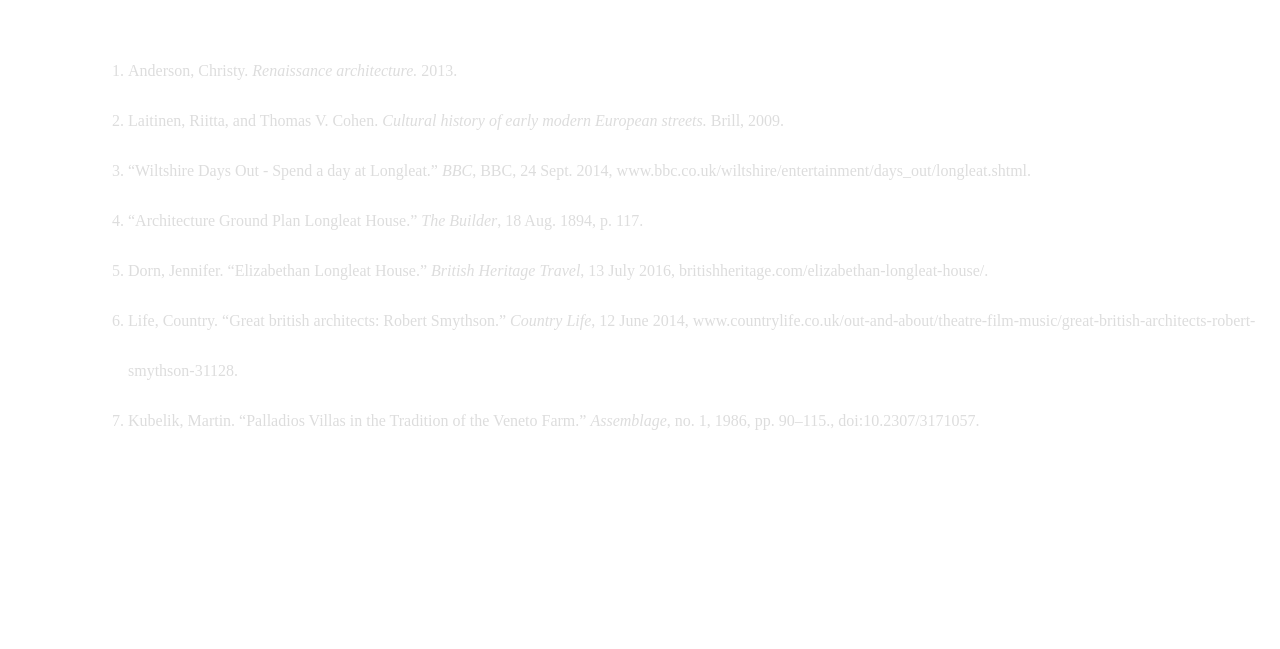
==== commit 90d7a98a: "rotonda done" ====
--- a/index.html
+++ b/index.html
@@ -60,12 +60,14 @@
             <section class = "parallax3">
                 <div class="parallax-inner3">
                     
-                    <h5>Villa Capra La Rotanda</h5>
+                    <h5>Villa Capra</h5>
                 </div>
             </section>
             <div class="rotonda">
-                <p2>Northern Italy 1592</p2>
-                <p>Sqwuare</p>
+                <p2>Vicenza, Italy 1592</p2>
+                <p>Perched on a small mound overlooking the suburbs of Vicenza is Villa Capra, the embodiment of symmetry, classical proportions, and harmony. The four different choose your adventure type of paths all lead up to the same temple front of the villa. On one walk up the hill towards the wide pages of stairs, you observe an audience of statues on either side of you looking back while another route guides you with the edge of an agriculture field (Anderson 2013, p.183). This form of complete symmetry on all four sides lets the experience of heading to (or returning to) the home regardless of your previous venture completely symmetrical as well; the impression of the first time visiting the villa and seeing the façade will be recalled again and again whenever you leave and enter the villa even if it was just to take a short hike in the garden.</p>
+                <p>Coming up the stairs, the giant, transparent door that leads to an empty circular, domed hall the entire structure is centered around. From each door to the central area to the door parallel to it, nothing obstructs the view. So, climbing the flights and looking through the temple porch, your destination seems to be a doorway leading to the sky. Though it is such a transparent building, from the outside, you’re still in the dark about what the villa really houses.</p>
+                <p>Andrea Palladio is the Italian architect responsible for the experience of the Villa Capra. The purpose and typology this building is adhering to is based on the structure and traditions of local villas and with the functionality of agriculture in mind (Kubelik 1986, p.109). Being the work Palladio wanted to embody perfect classical proportions under complete symmetry, visiting the rooms will all see the same scenery and be in the same dimensions; in other words, regardless of how you want to move around the inside of the villa, the experience is the same on all three floors. Without a compass, whichever door you’re heading out of, Palladio’s innovative planning may surprise you with a different scenery every time.</p>
                 </div>
             </div>
             
@@ -86,14 +88,16 @@
             <section class = "parallax5">
                 <div class="parallax-inner5">
                     <nav id="bibb">
-                    <ul>
+                    <ol>
                         <li>Anderson, Christy. <i>Renaissance architecture.</i> 2013.</li>
                         <li>Laitinen, Riitta, and Thomas V. Cohen. <i>Cultural history of early modern European streets.</i> Brill, 2009.</li>
                         <li>“Wiltshire Days Out - Spend a day at Longleat.” <i>BBC</i>, BBC, 24 Sept. 2014, www.bbc.co.uk/wiltshire/entertainment/days_out/longleat.shtml.</li>
                         <li>“Architecture Ground Plan Longleat House.” <i>The Builder</i>, 18 Aug. 1894, p. 117.</li>
                         <li>Dorn, Jennifer. “Elizabethan Longleat House.” <i>British Heritage Travel</i>, 13 July 2016, britishheritage.com/elizabethan-longleat-house/.</li>
                         <li>Life, Country. “Great british architects: Robert Smythson.” <i>Country Life</i>, 12 June 2014, www.countrylife.co.uk/out-and-about/theatre-film-music/great-british-architects-robert-smythson-31128.</li>
-                    </ul>
+                        <li>Kubelik, Martin. “Palladios Villas in the Tradition of the Veneto Farm.” <i>Assemblage</i>, no. 1, 1986, pp. 90–115., doi:10.2307/3171057.</li>
+                            
+                    </ol>
                     </nav>
                     <h6>Bibliography</h6>
                 </div>
--- a/nika.css
+++ b/nika.css
@@ -133,7 +133,7 @@
     font-family: "verdana";
     color: #DDD;
 }
-#bibb ul{
+#bibb ol{
     padding-left: 10%;
 }
 
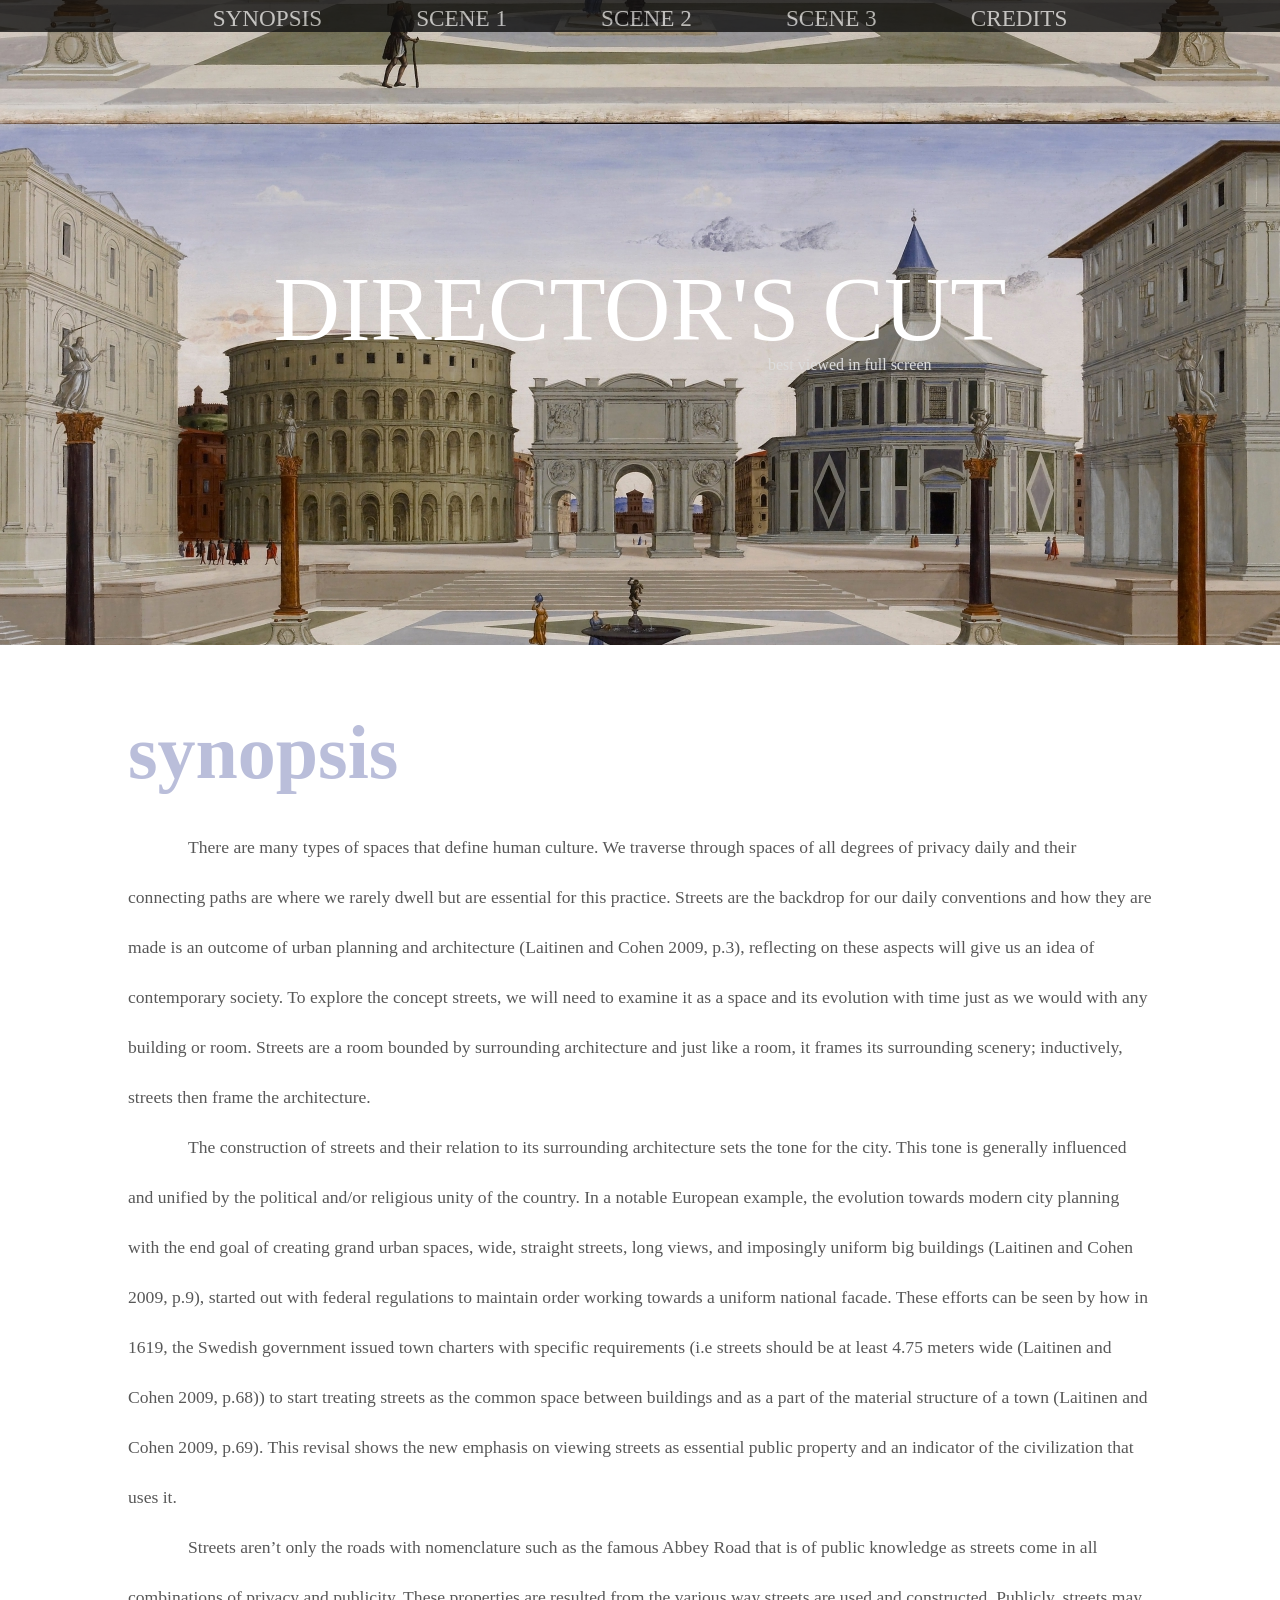
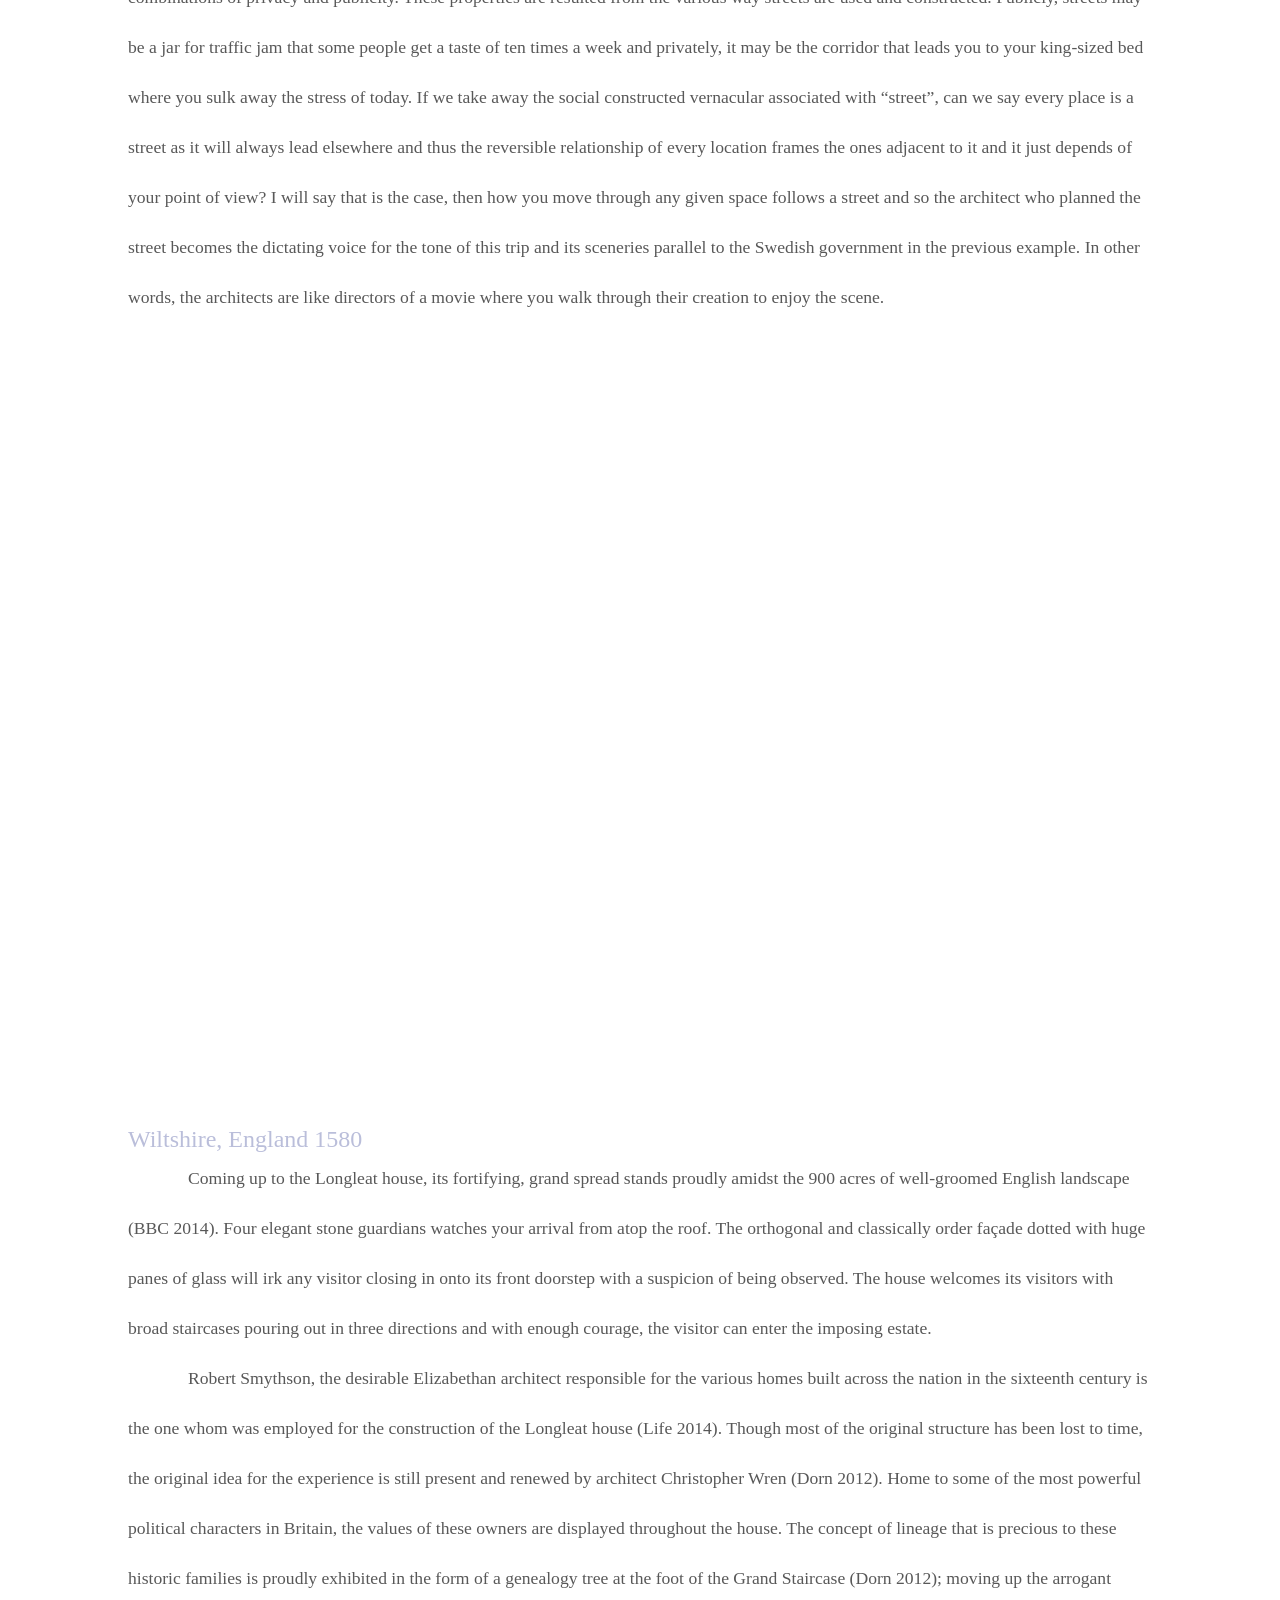
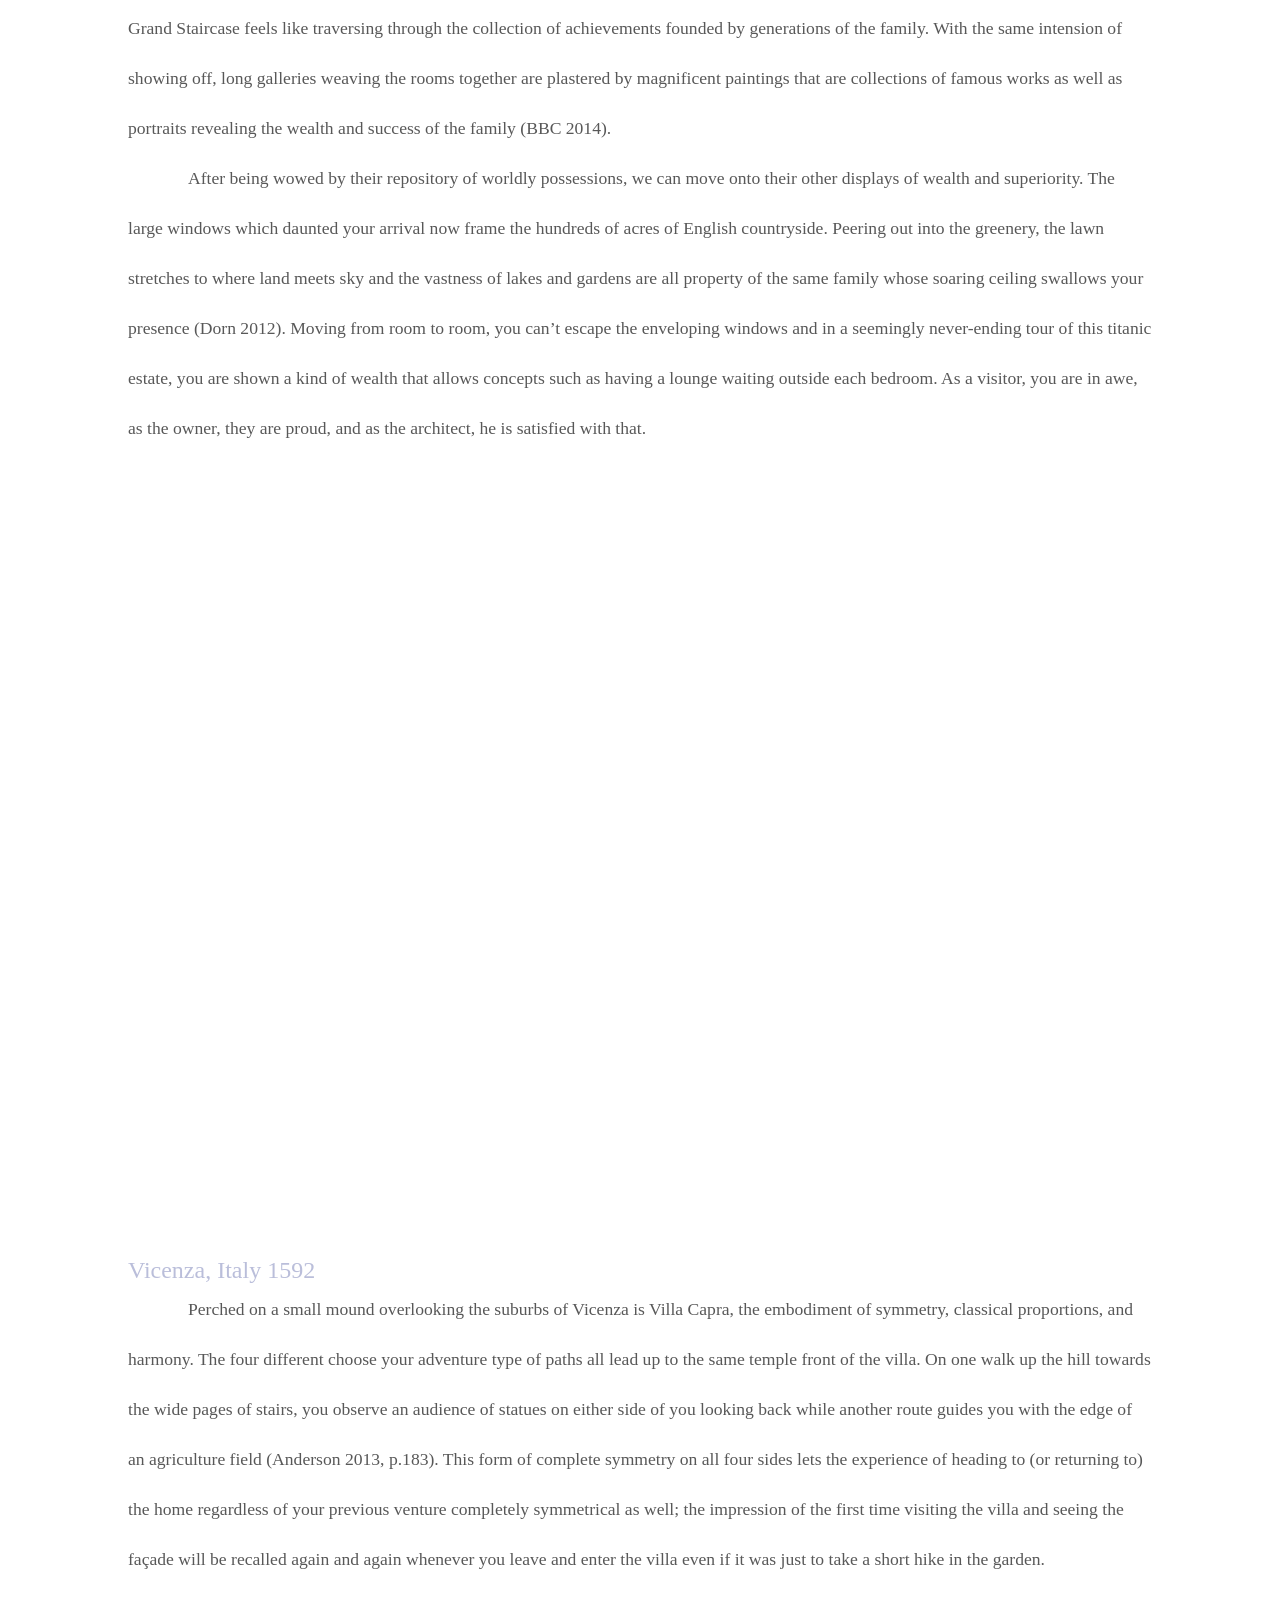
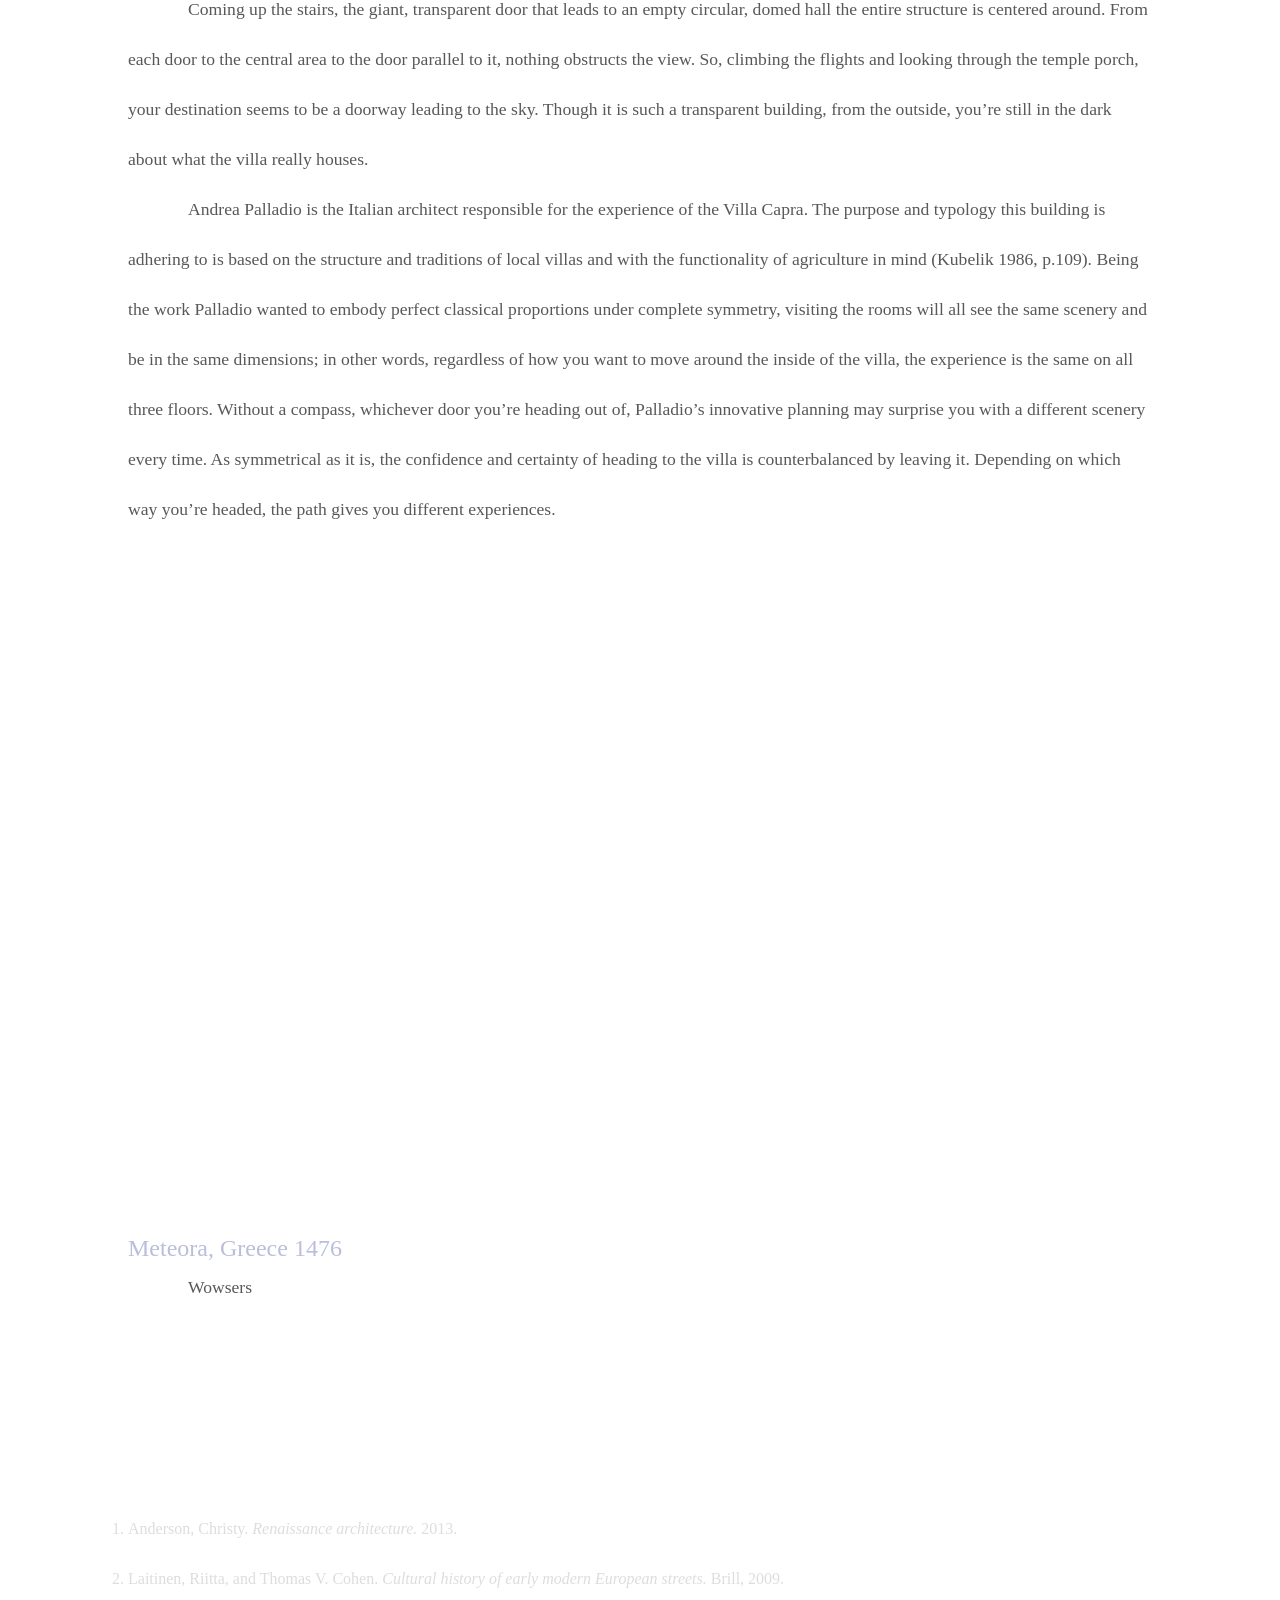
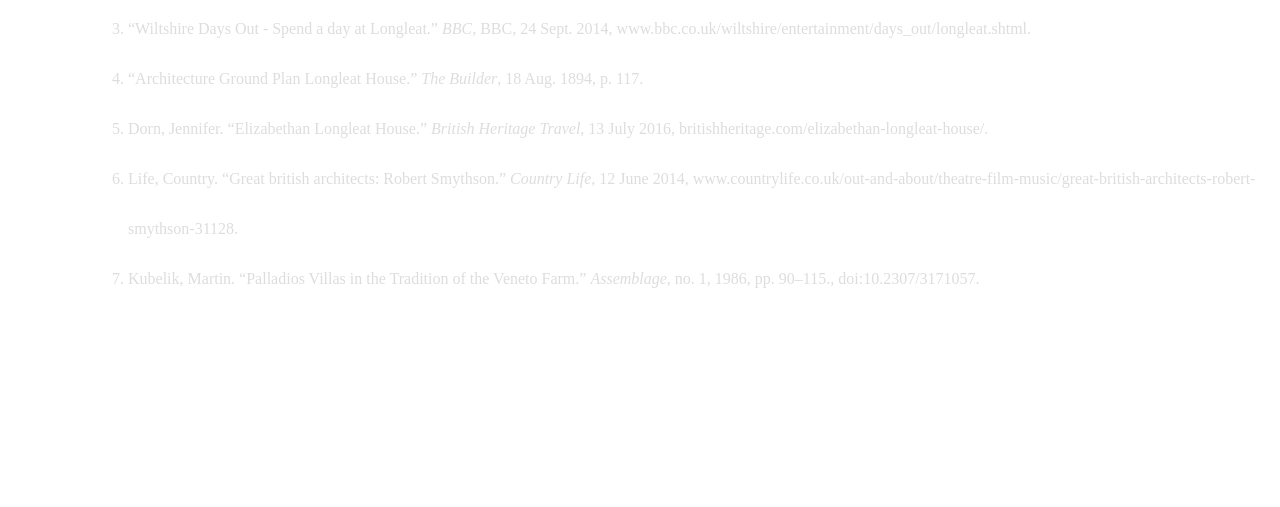
==== commit 7445dabe: "minor fixes" ====
--- a/index.html
+++ b/index.html
@@ -67,7 +67,7 @@
                 <p2>Vicenza, Italy 1592</p2>
                 <p>Perched on a small mound overlooking the suburbs of Vicenza is Villa Capra, the embodiment of symmetry, classical proportions, and harmony. The four different choose your adventure type of paths all lead up to the same temple front of the villa. On one walk up the hill towards the wide pages of stairs, you observe an audience of statues on either side of you looking back while another route guides you with the edge of an agriculture field (Anderson 2013, p.183). This form of complete symmetry on all four sides lets the experience of heading to (or returning to) the home regardless of your previous venture completely symmetrical as well; the impression of the first time visiting the villa and seeing the façade will be recalled again and again whenever you leave and enter the villa even if it was just to take a short hike in the garden.</p>
                 <p>Coming up the stairs, the giant, transparent door that leads to an empty circular, domed hall the entire structure is centered around. From each door to the central area to the door parallel to it, nothing obstructs the view. So, climbing the flights and looking through the temple porch, your destination seems to be a doorway leading to the sky. Though it is such a transparent building, from the outside, you’re still in the dark about what the villa really houses.</p>
-                <p>Andrea Palladio is the Italian architect responsible for the experience of the Villa Capra. The purpose and typology this building is adhering to is based on the structure and traditions of local villas and with the functionality of agriculture in mind (Kubelik 1986, p.109). Being the work Palladio wanted to embody perfect classical proportions under complete symmetry, visiting the rooms will all see the same scenery and be in the same dimensions; in other words, regardless of how you want to move around the inside of the villa, the experience is the same on all three floors. Without a compass, whichever door you’re heading out of, Palladio’s innovative planning may surprise you with a different scenery every time.</p>
+                <p>Andrea Palladio is the Italian architect responsible for the experience of the Villa Capra. The purpose and typology this building is adhering to is based on the structure and traditions of local villas and with the functionality of agriculture in mind (Kubelik 1986, p.109). Being the work Palladio wanted to embody perfect classical proportions under complete symmetry, visiting the rooms will all see the same scenery and be in the same dimensions; in other words, regardless of how you want to move around the inside of the villa, the experience is the same on all three floors. Without a compass, whichever door you’re heading out of, Palladio’s innovative planning may surprise you with a different scenery every time. As symmetrical as it is, the confidence and certainty of heading to the villa is counterbalanced by leaving it. Depending on which way you’re headed, the path gives you different experiences. </p>
                 </div>
             </div>
             
--- a/nika.css
+++ b/nika.css
@@ -160,7 +160,8 @@
 
 /*---START PARALLAX3---*/
 .parallax3 {
-    background: url("rotandax.jpg") fixed center;
+    background: url("front.jpg") fixed center;
+    background-size:100%;
 }
 .parallax-inner3 {
     padding-top: 36%;
@@ -183,7 +184,7 @@
     background-size: 100%;
 }
 .parallax-inner5 {
-    padding-top: 20%;
+    padding-top: 5%;
     padding-bottom: 5%;
 }
 /*---END PARALLAX5---*/
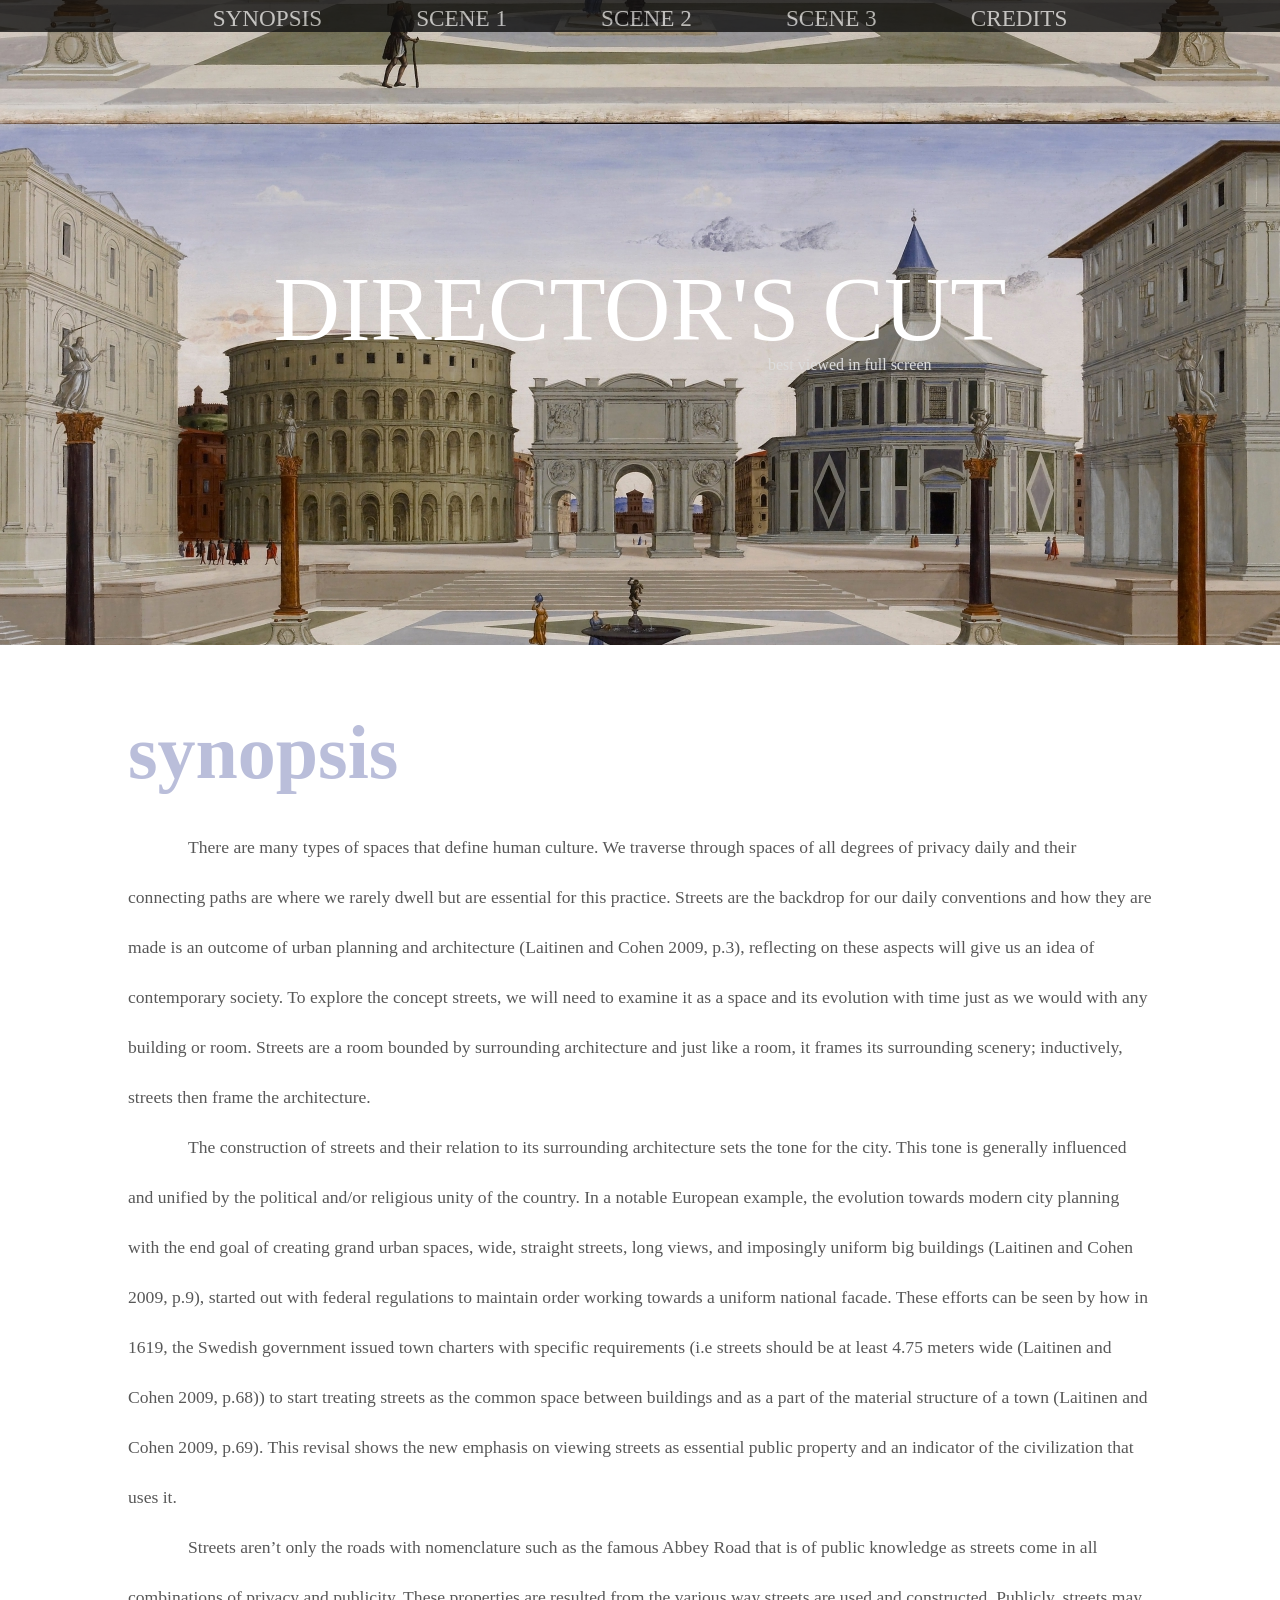
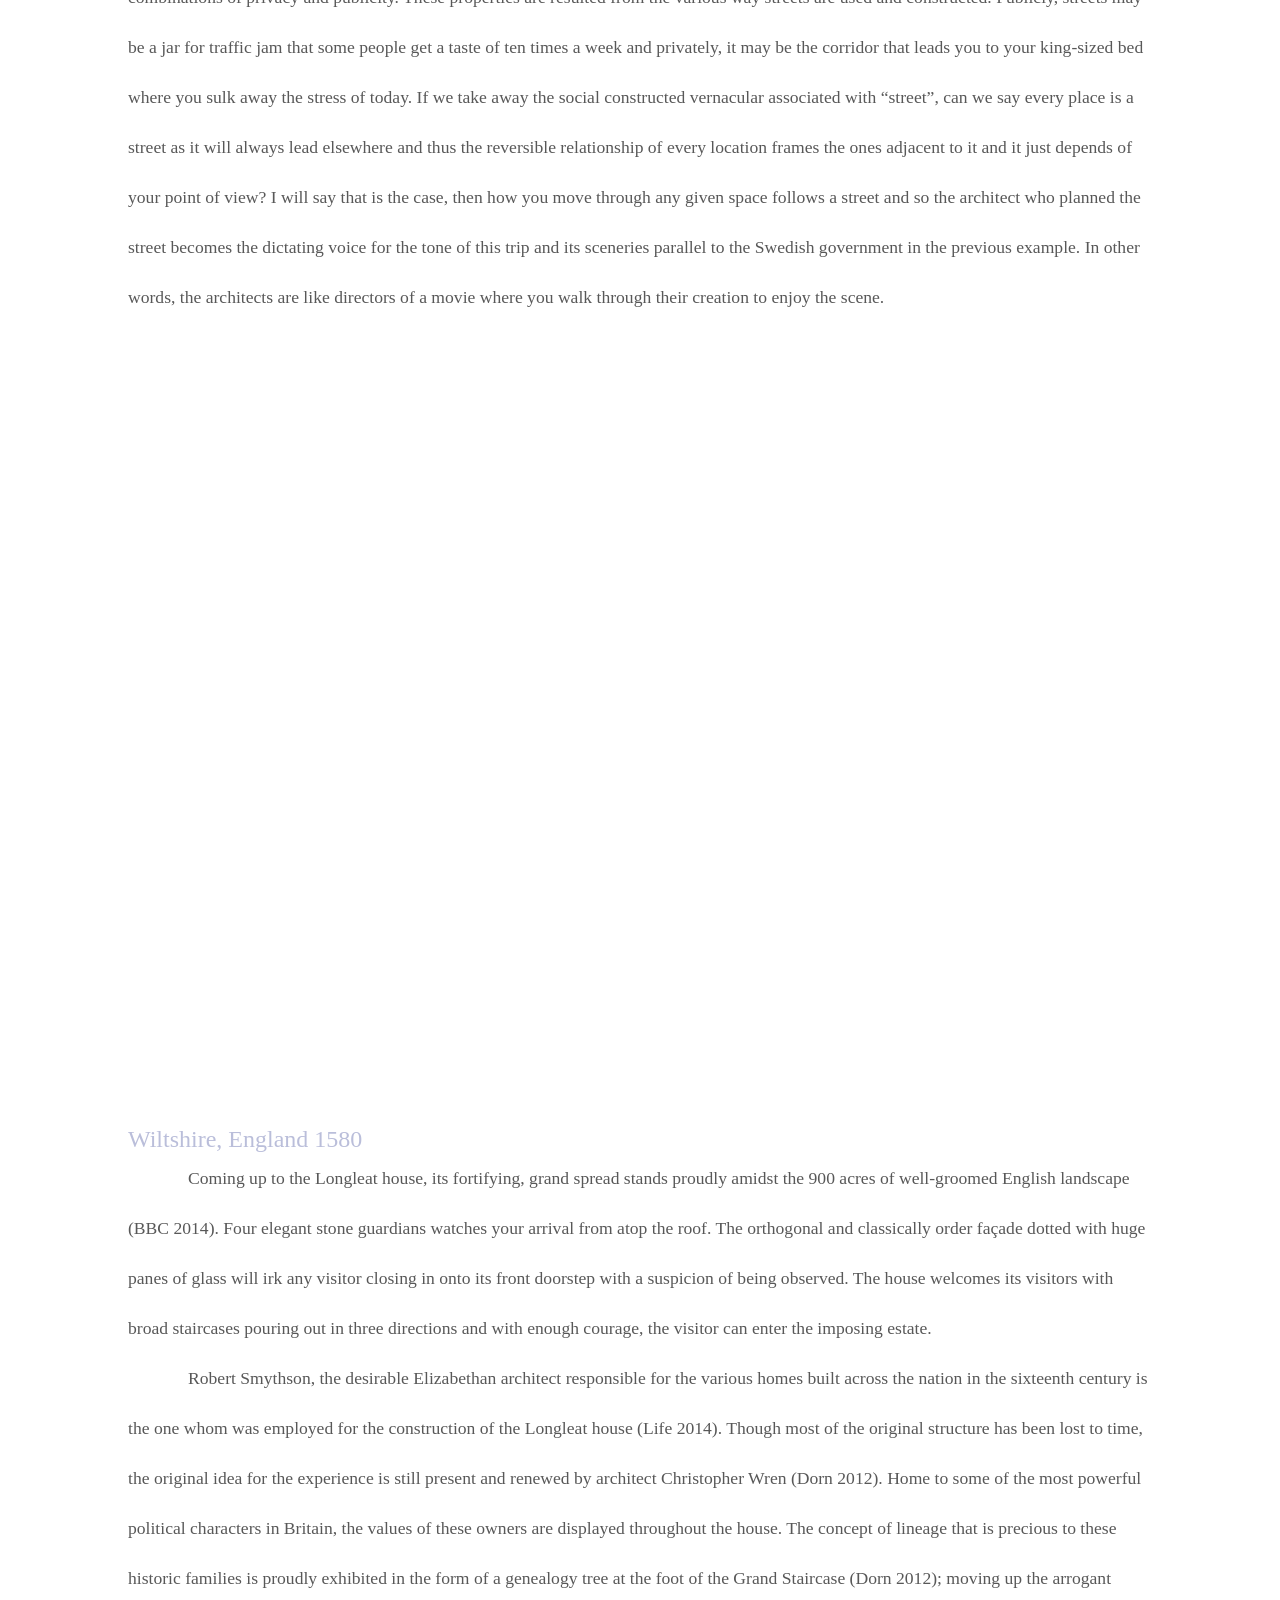
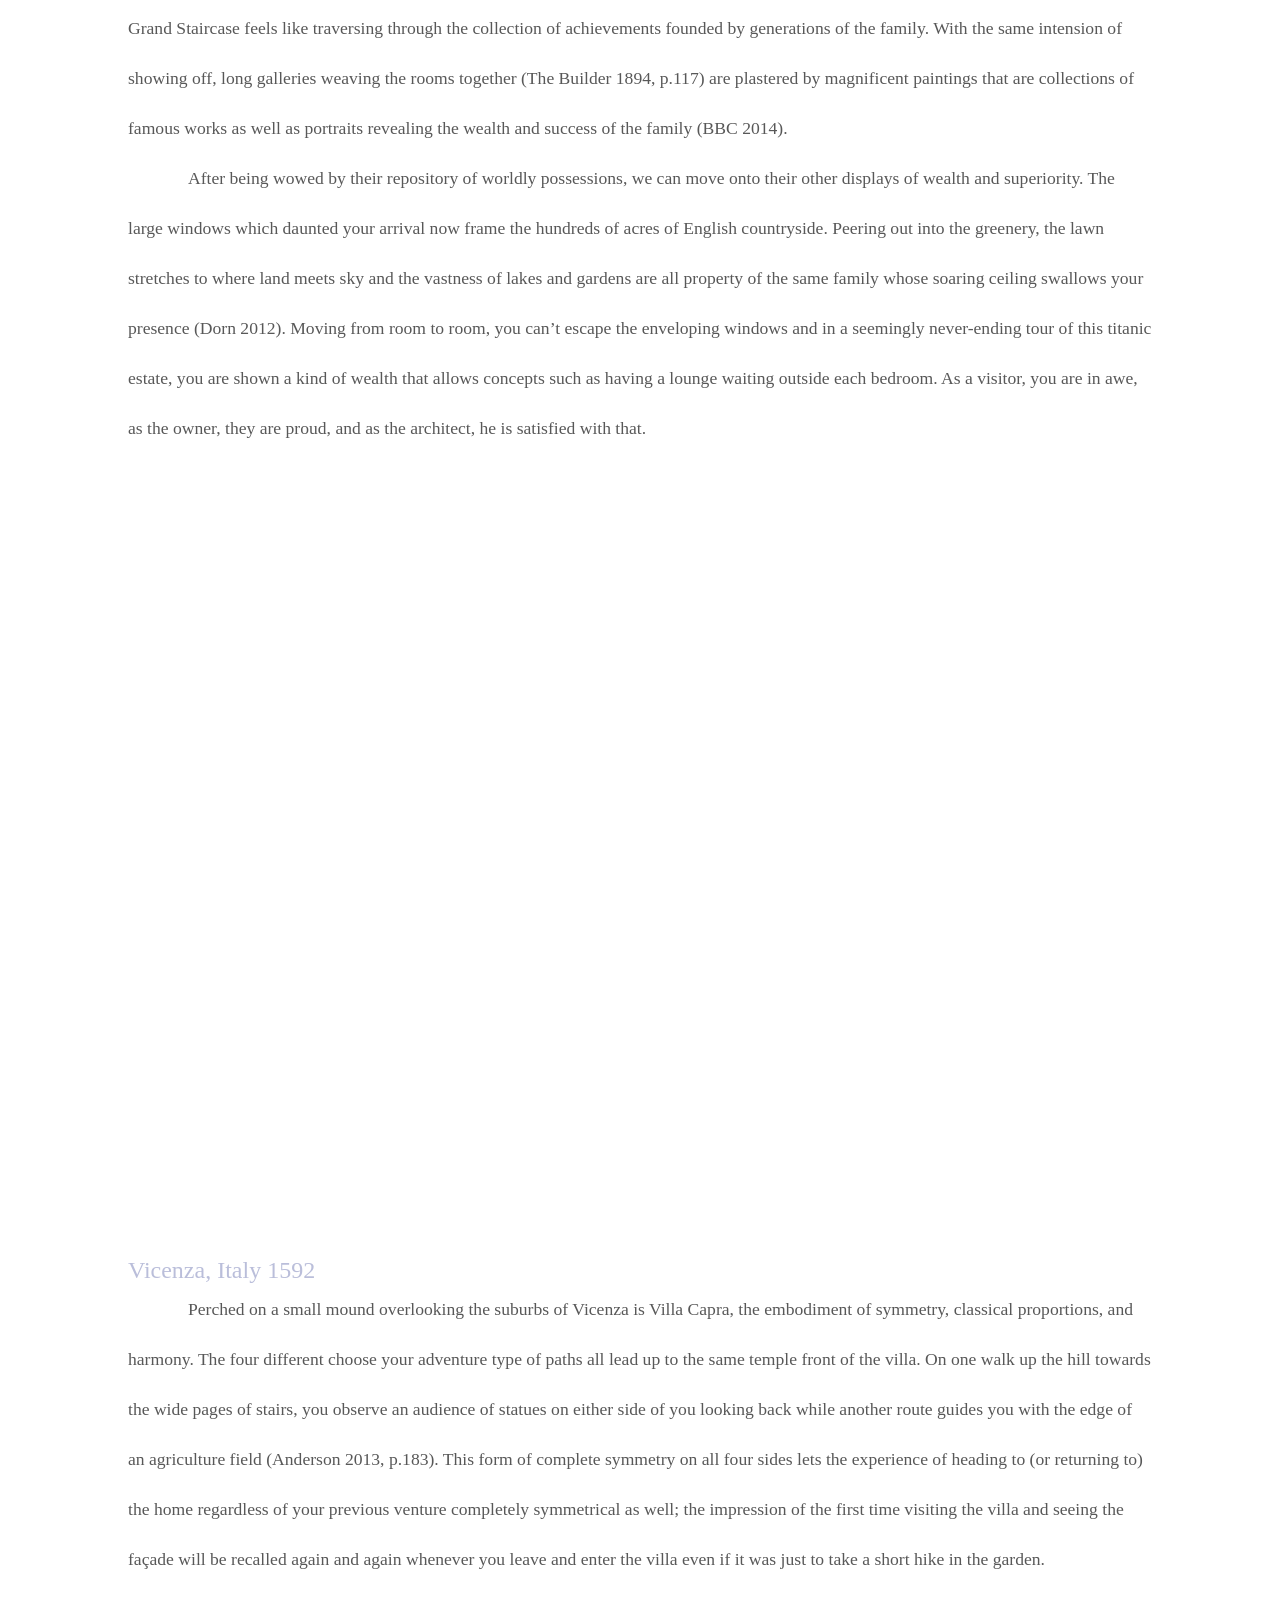
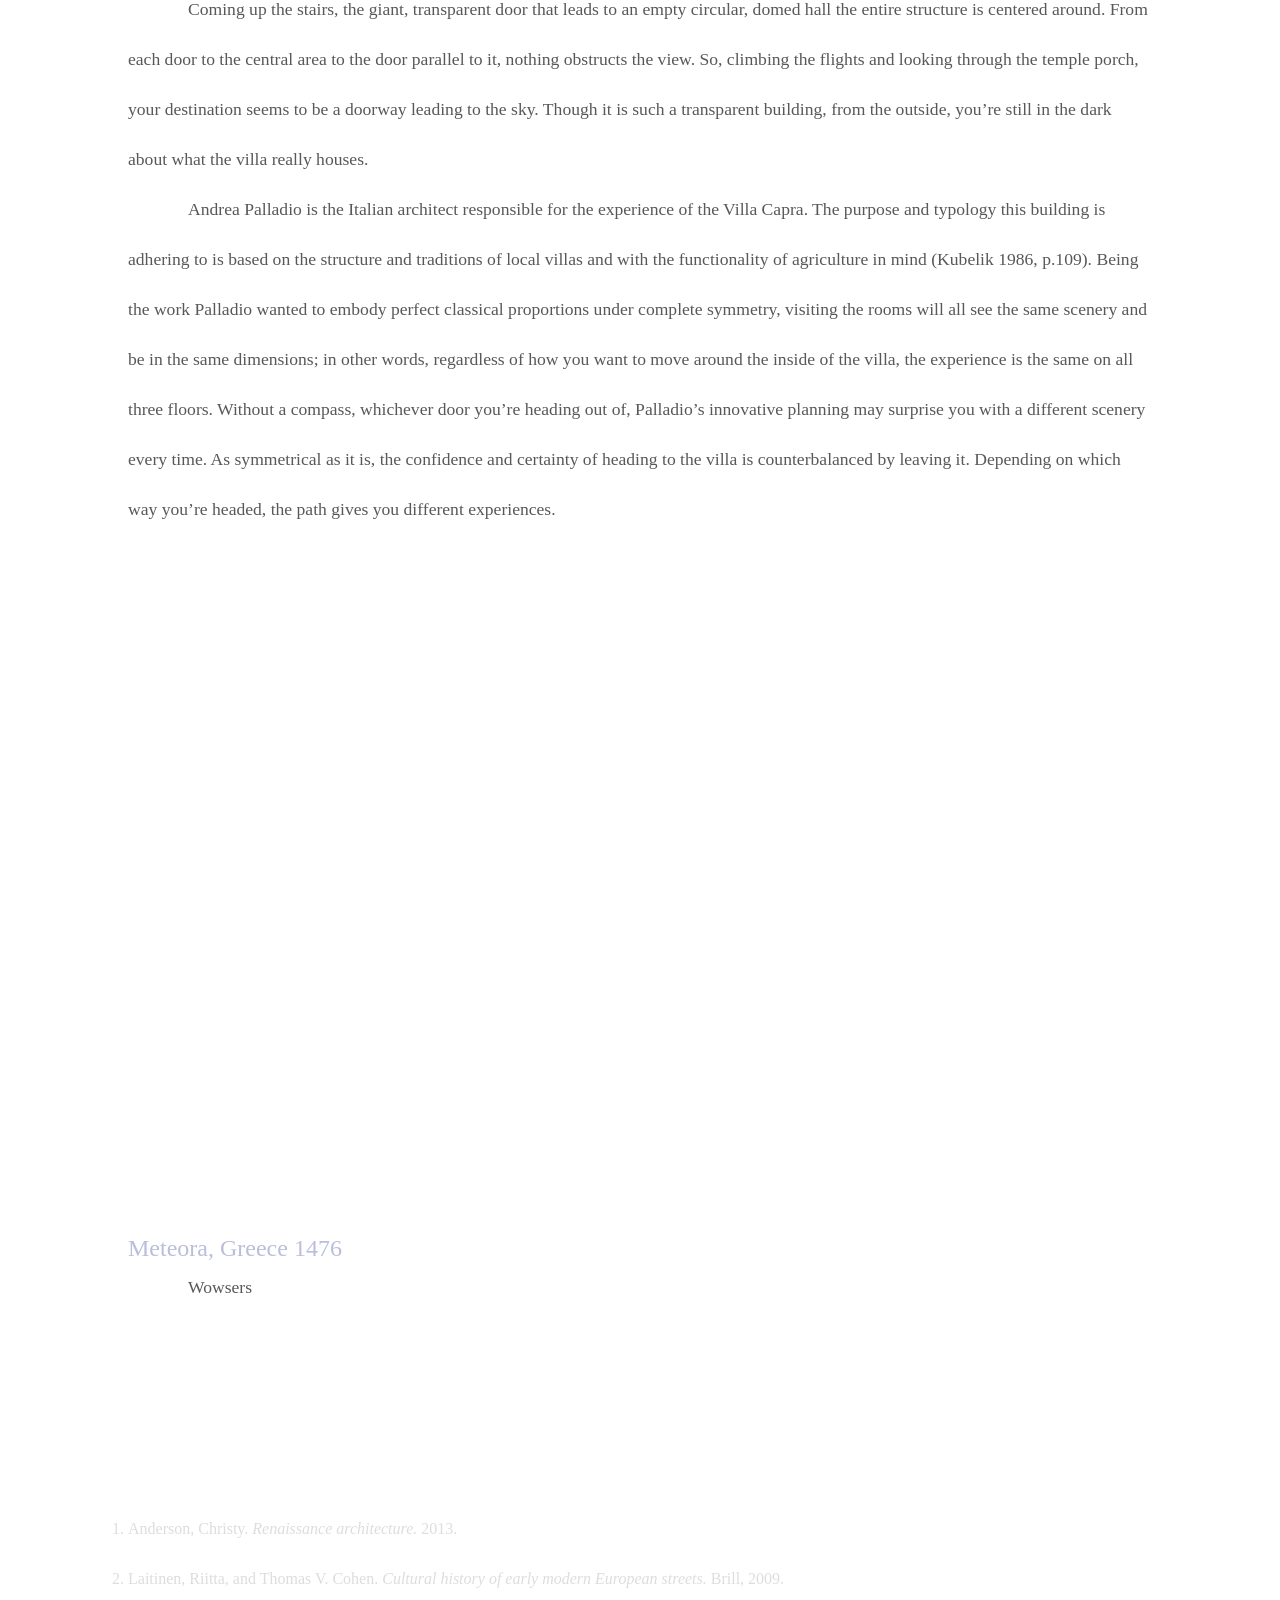
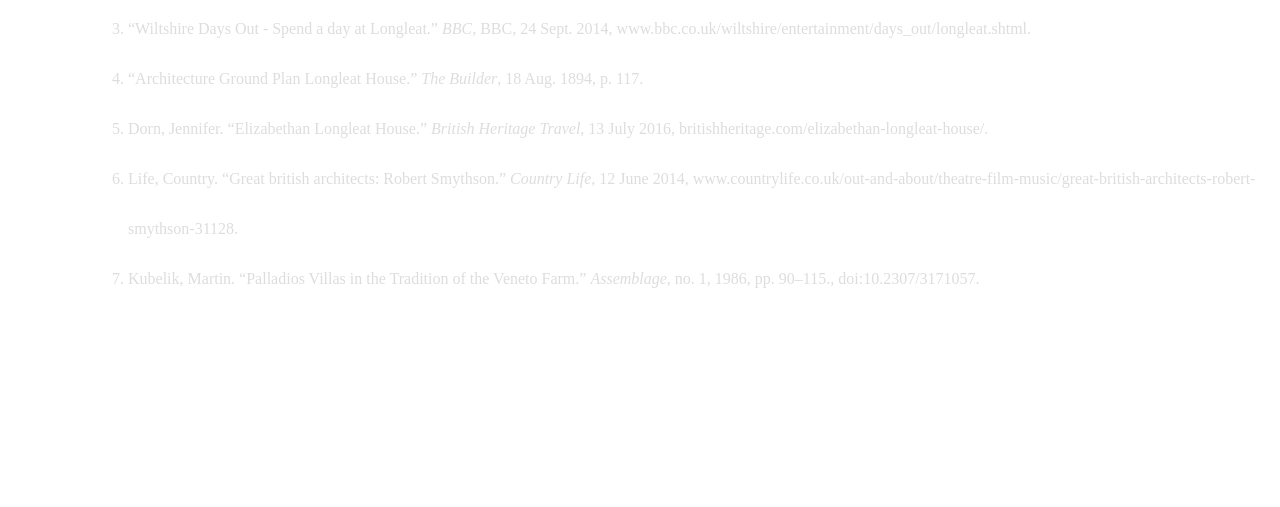
==== commit 9579baea: "minor fixes" ====
--- a/index.html
+++ b/index.html
@@ -51,7 +51,7 @@
                 <div class="longleat">
                     <p2>Wiltshire, England 1580</p2>
                     <p>Coming up to the Longleat house, its fortifying, grand spread stands proudly amidst the 900 acres of well-groomed English landscape (BBC 2014). Four elegant stone guardians watches your arrival from atop the roof. The orthogonal and classically order façade dotted with huge panes of glass will irk any visitor closing in onto its front doorstep with a suspicion of being observed. The house welcomes its visitors with broad staircases pouring out in three directions and with enough courage, the visitor can enter the imposing estate.</p>
-                    <p>Robert Smythson, the desirable Elizabethan architect responsible for the various homes built across the nation in the sixteenth century is the one whom was employed for the construction of the Longleat house (Life 2014). Though most of the original structure has been lost to time, the original idea for the experience is still present and renewed by architect Christopher Wren (Dorn 2012). Home to some of the most powerful political characters in Britain, the values of these owners are displayed throughout the house. The concept of lineage that is precious to these historic families is proudly exhibited in the form of a genealogy tree at the foot of the Grand Staircase (Dorn 2012); moving up the arrogant Grand Staircase feels like traversing through the collection of achievements founded by generations of the family. With the same intension of showing off, long galleries weaving the rooms together are plastered by magnificent paintings that are collections of famous works as well as portraits revealing the wealth and success of the family (BBC 2014).</p>
+                    <p>Robert Smythson, the desirable Elizabethan architect responsible for the various homes built across the nation in the sixteenth century is the one whom was employed for the construction of the Longleat house (Life 2014). Though most of the original structure has been lost to time, the original idea for the experience is still present and renewed by architect Christopher Wren (Dorn 2012). Home to some of the most powerful political characters in Britain, the values of these owners are displayed throughout the house. The concept of lineage that is precious to these historic families is proudly exhibited in the form of a genealogy tree at the foot of the Grand Staircase (Dorn 2012); moving up the arrogant Grand Staircase feels like traversing through the collection of achievements founded by generations of the family. With the same intension of showing off, long galleries weaving the rooms together (The Builder 1894, p.117) are plastered by magnificent paintings that are collections of famous works as well as portraits revealing the wealth and success of the family (BBC 2014).</p>
                     <p>After being wowed by their repository of worldly possessions, we can move onto their other displays of wealth and superiority. The large windows which daunted your arrival now frame the hundreds of acres of English countryside. Peering out into the greenery, the lawn stretches to where land meets sky and the vastness of lakes and gardens are all property of the same family whose soaring ceiling swallows your presence (Dorn 2012). Moving from room to room, you can’t escape the enveloping windows and in a seemingly never-ending tour of this titanic estate, you are shown a kind of wealth that allows concepts such as having a lounge waiting outside each bedroom. As a visitor, you are in awe, as the owner, they are proud, and as the architect, he is satisfied with that.</p>
                     </div>
             </div>
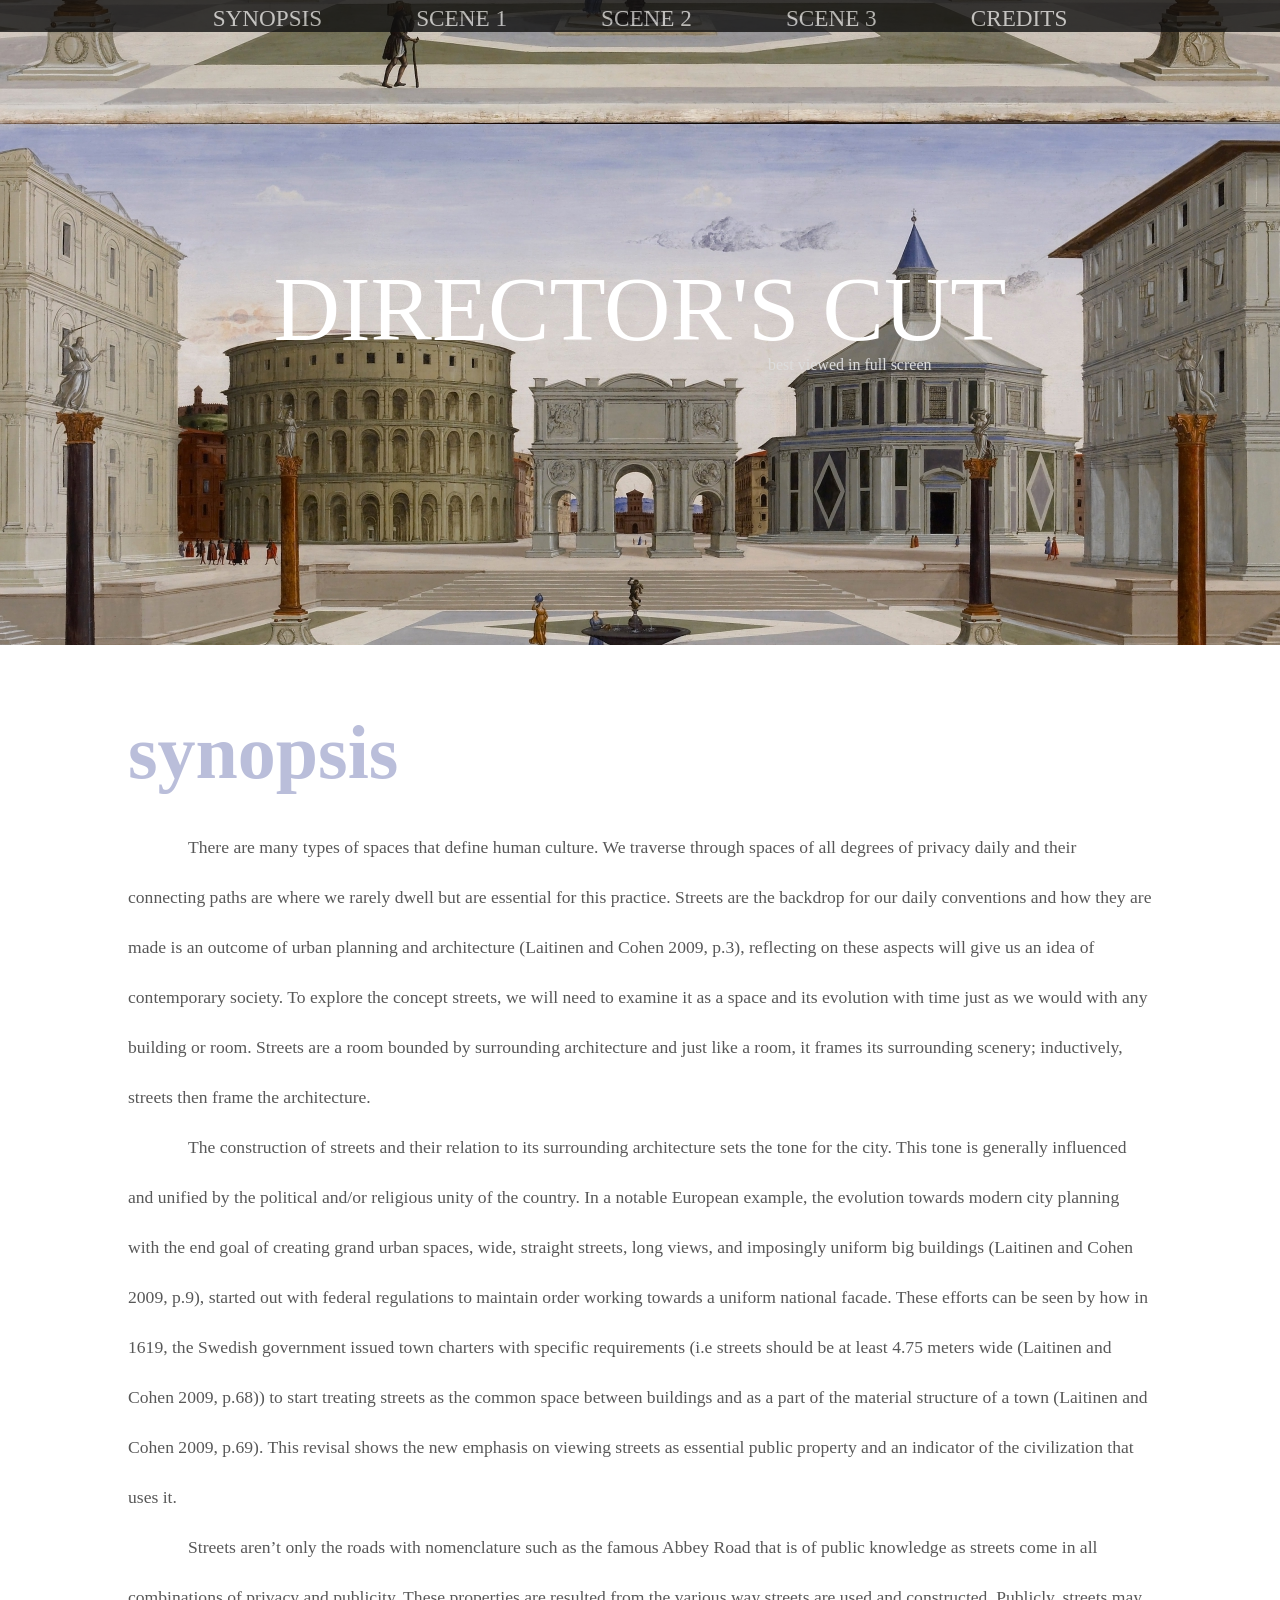
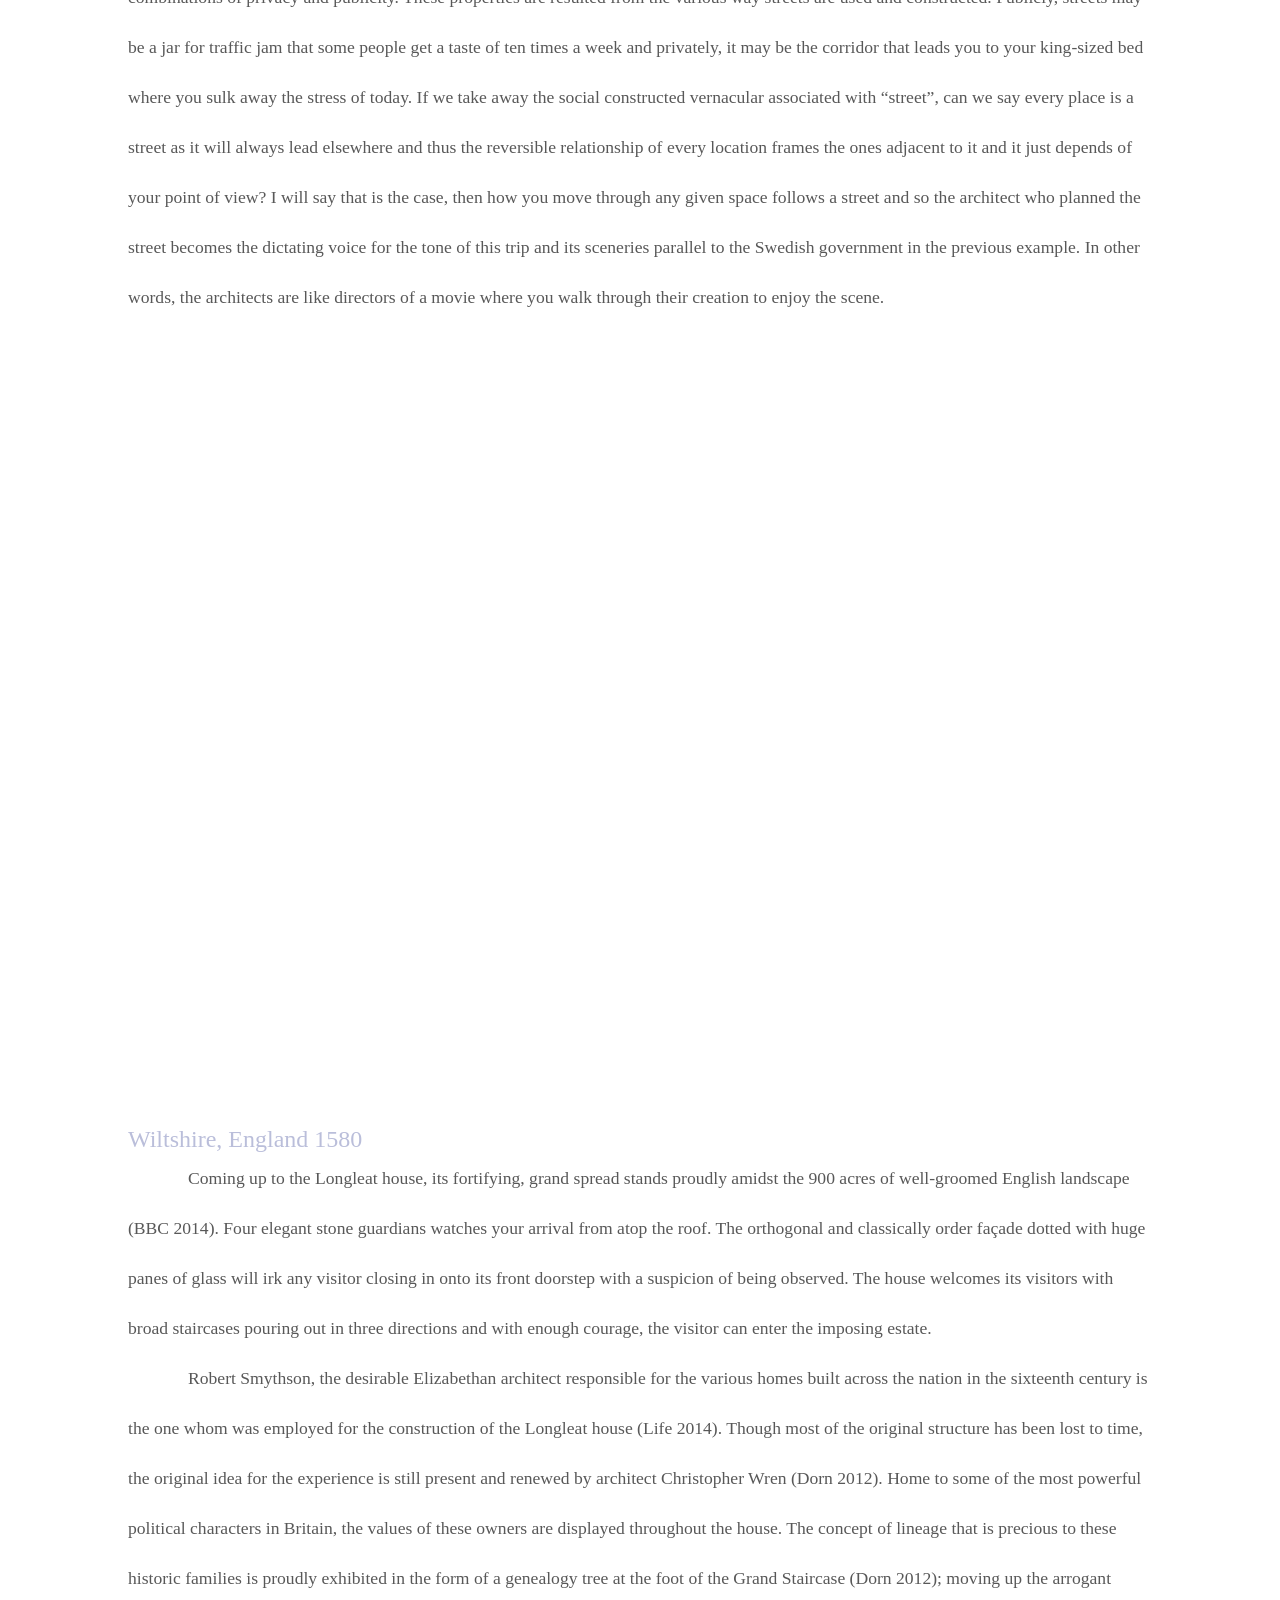
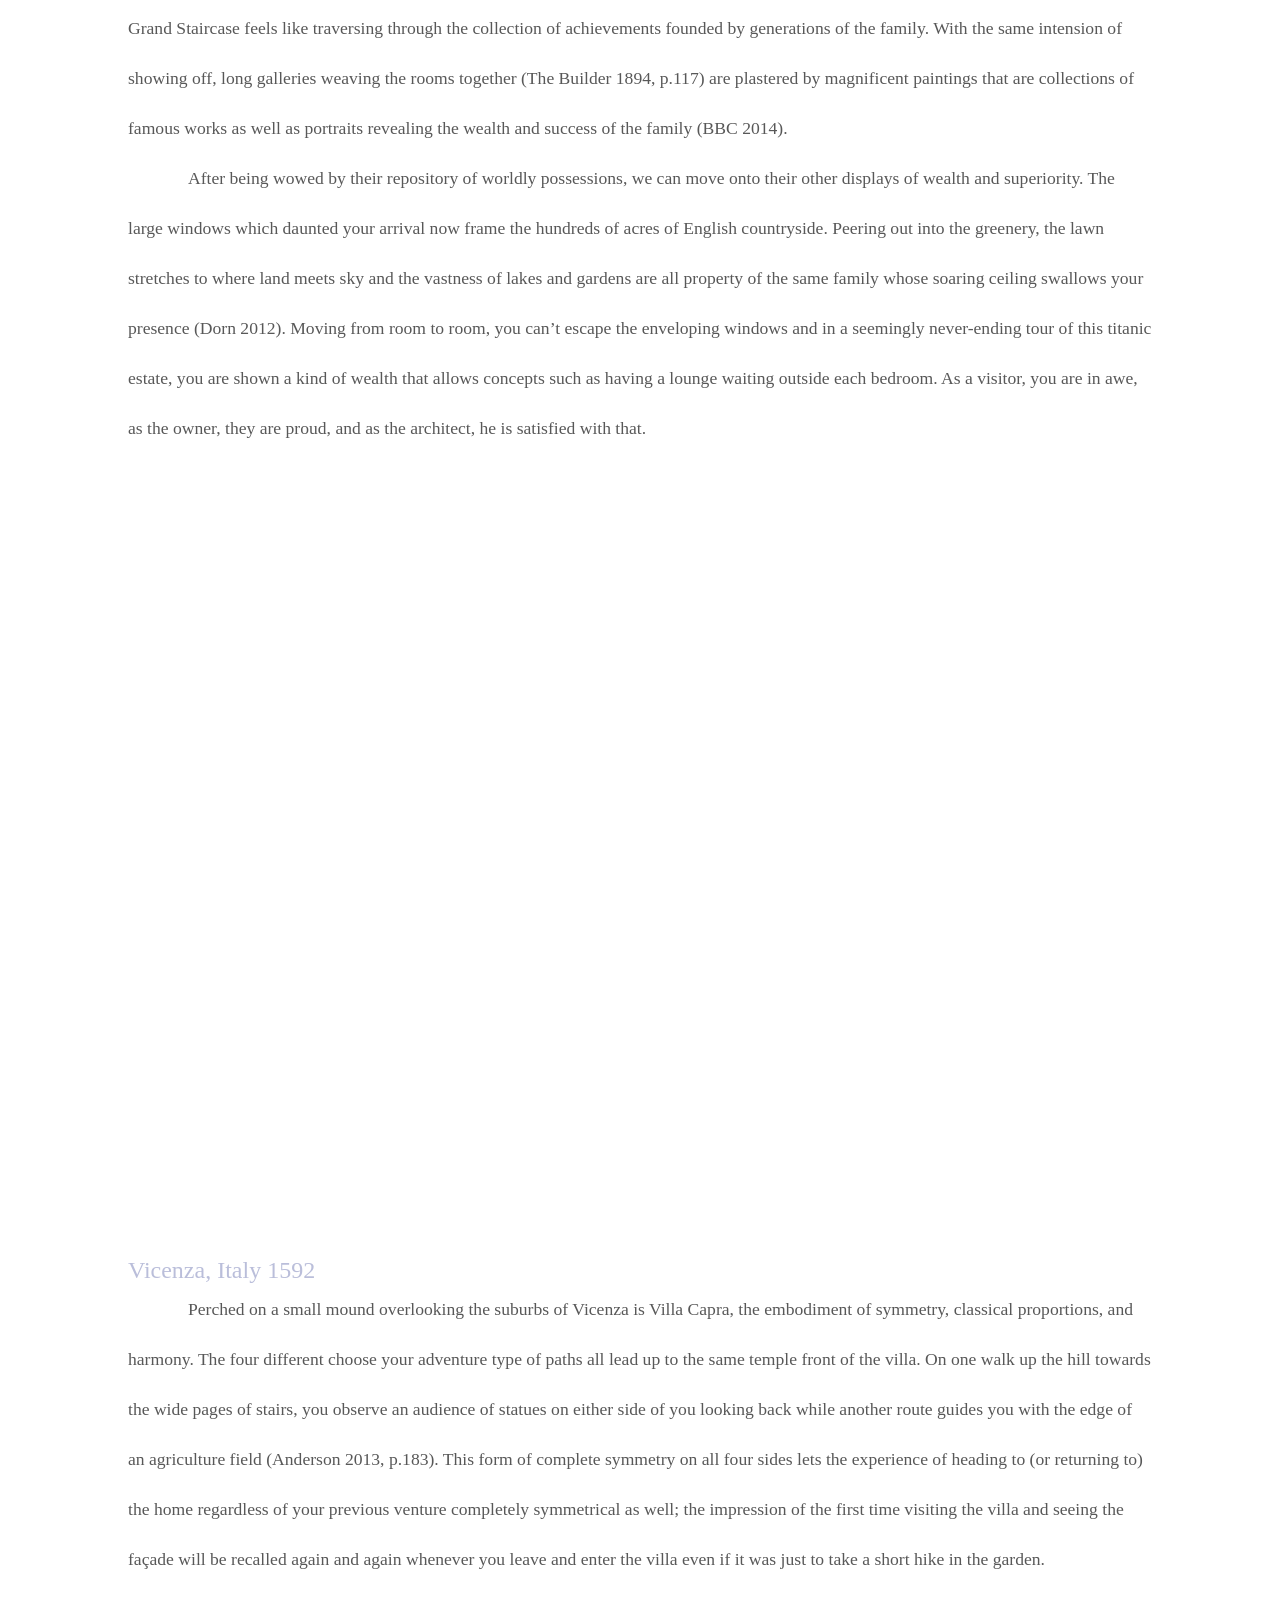
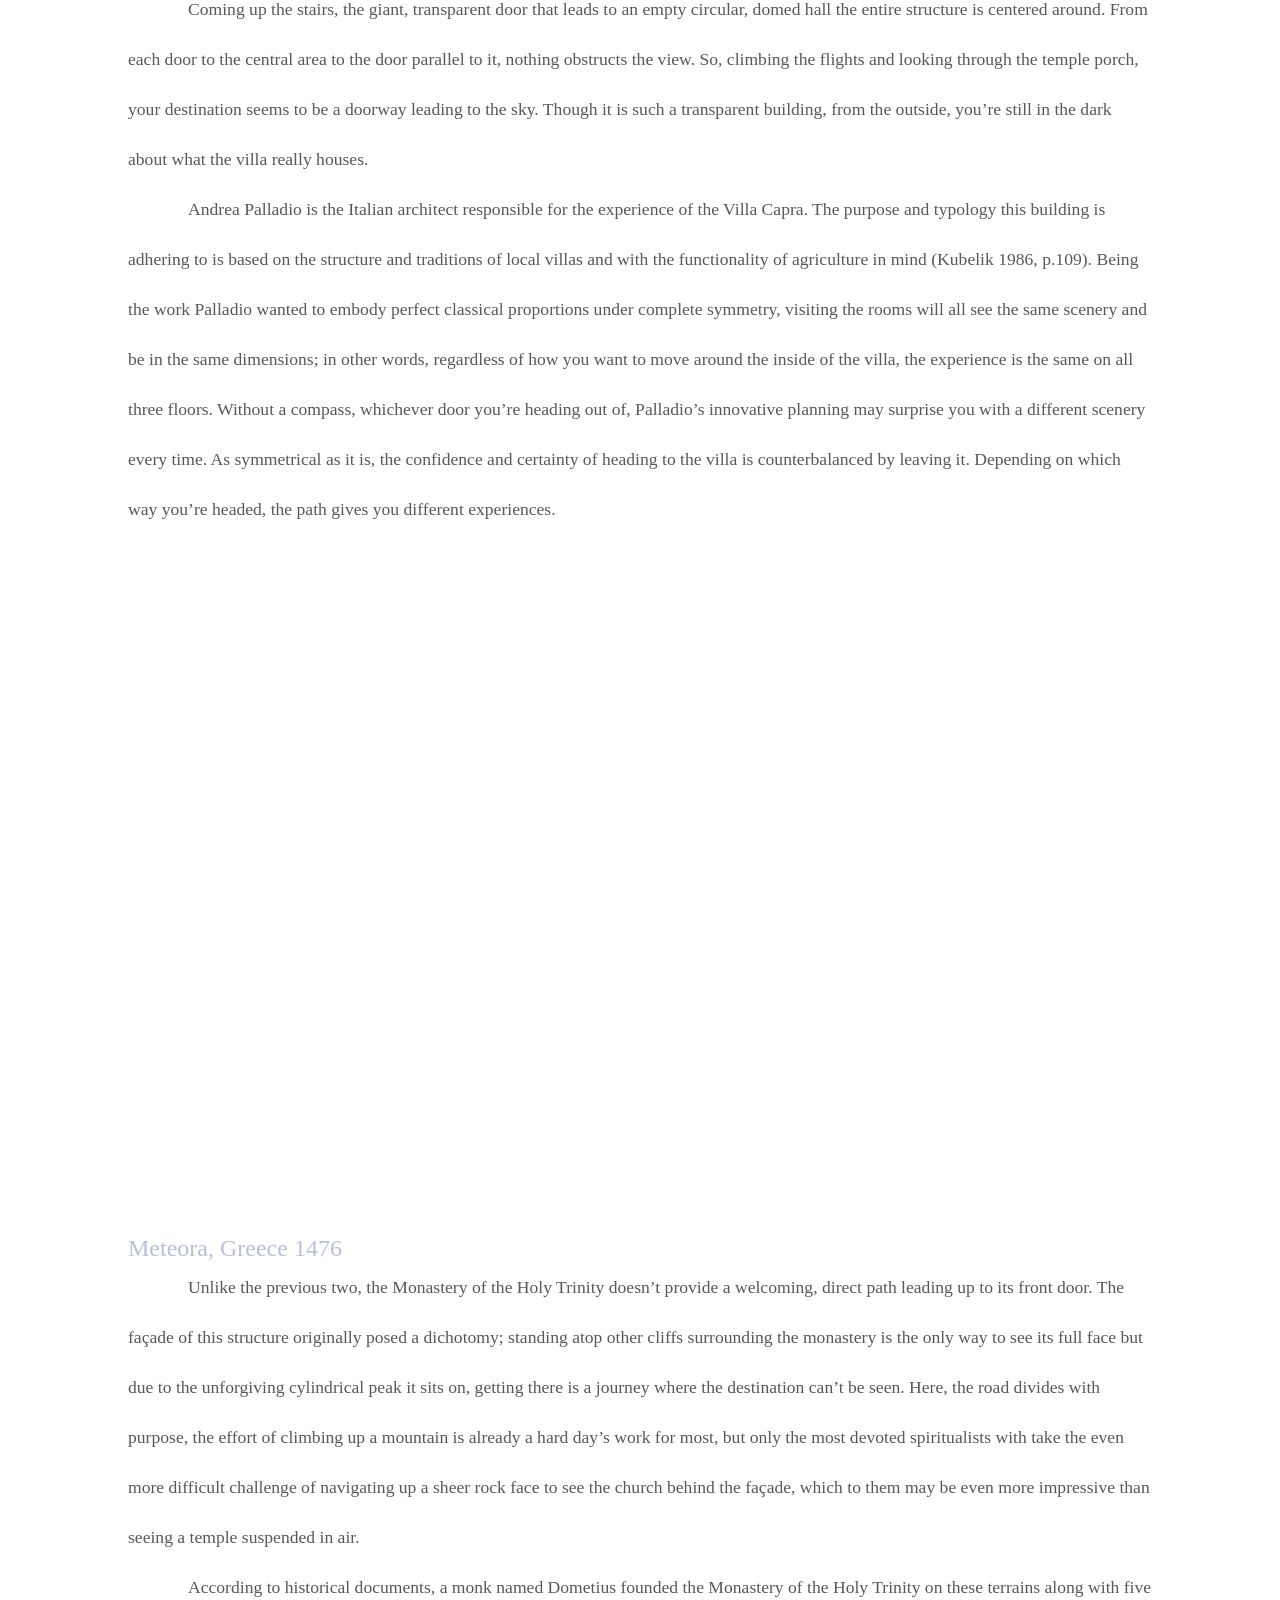
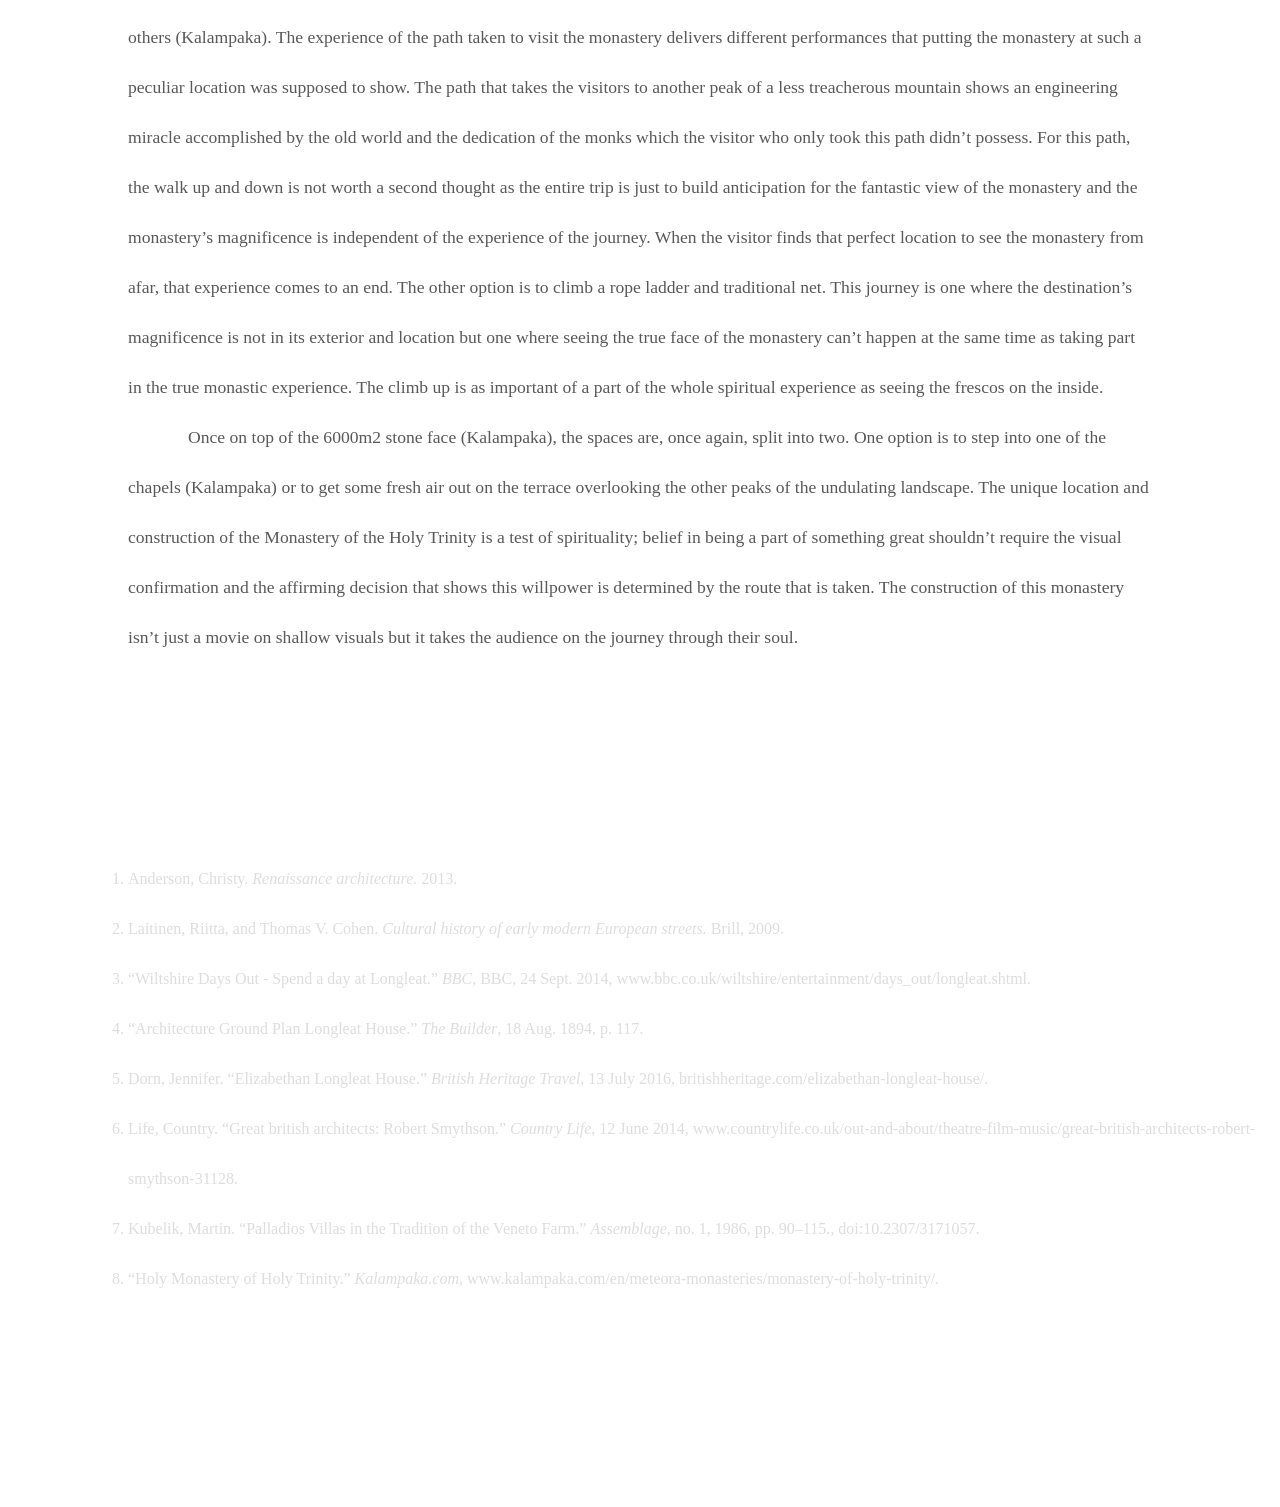
==== commit 6774848a: "last commit?" ====
--- a/index.html
+++ b/index.html
@@ -80,7 +80,9 @@
                 </section>
                 <div class="holy">
                 <p2>Meteora, Greece 1476</p2>
-                <p>Wowsers</p>
+                <p>Unlike the previous two, the Monastery of the Holy Trinity doesn’t provide a welcoming, direct path leading up to its front door. The façade of this structure originally posed a dichotomy; standing atop other cliffs surrounding the monastery is the only way to see its full face but due to the unforgiving cylindrical peak it sits on, getting there is a journey where the destination can’t be seen. Here, the road divides with purpose, the effort of climbing up a mountain is already a hard day’s work for most, but only the most devoted spiritualists with take the even more difficult challenge of navigating up a sheer rock face to see the church behind the façade, which to them may be even more impressive than seeing a temple suspended in air.</p>
+                <p>According to historical documents, a monk named Dometius founded the Monastery of the Holy Trinity on these terrains along with five others (Kalampaka). The experience of the path taken to visit the monastery delivers different performances that putting the monastery at such a peculiar location was supposed to show. The path that takes the visitors to another peak of a less treacherous mountain shows an engineering miracle accomplished by the old world and the dedication of the monks which the visitor who only took this path didn’t possess. For this path, the walk up and down is not worth a second thought as the entire trip is just to build anticipation for the fantastic view of the monastery and the monastery’s magnificence is independent of the experience of the journey. When the visitor finds that perfect location to see the monastery from afar, that experience comes to an end. The other option is to climb a rope ladder and traditional net. This journey is one where the destination’s magnificence is not in its exterior and location but one where seeing the true face of the monastery can’t happen at the same time as taking part in the true monastic experience. The climb up is as important of a part of the whole spiritual experience as seeing the frescos on the inside.</p>
+                <p>Once on top of the 6000m2 stone face (Kalampaka), the spaces are, once again, split into two. One option is to step into one of the chapels (Kalampaka) or to get some fresh air out on the terrace overlooking the other peaks of the undulating landscape. The unique location and construction of the Monastery of the Holy Trinity is a test of spirituality; belief in being a part of something great shouldn’t require the visual confirmation and the affirming decision that shows this willpower is determined by the route that is taken. The construction of this monastery isn’t just a movie on shallow visuals but it takes the audience on the journey through their soul.</p>
                 </div>
             </div>
             
@@ -96,7 +98,7 @@
                         <li>Dorn, Jennifer. “Elizabethan Longleat House.” <i>British Heritage Travel</i>, 13 July 2016, britishheritage.com/elizabethan-longleat-house/.</li>
                         <li>Life, Country. “Great british architects: Robert Smythson.” <i>Country Life</i>, 12 June 2014, www.countrylife.co.uk/out-and-about/theatre-film-music/great-british-architects-robert-smythson-31128.</li>
                         <li>Kubelik, Martin. “Palladios Villas in the Tradition of the Veneto Farm.” <i>Assemblage</i>, no. 1, 1986, pp. 90–115., doi:10.2307/3171057.</li>
-                            
+                        <li>“Holy Monastery of Holy Trinity.” <i>Kalampaka.com</i>, www.kalampaka.com/en/meteora-monasteries/monastery-of-holy-trinity/.</li>
                     </ol>
                     </nav>
                     <h6>Bibliography</h6>
